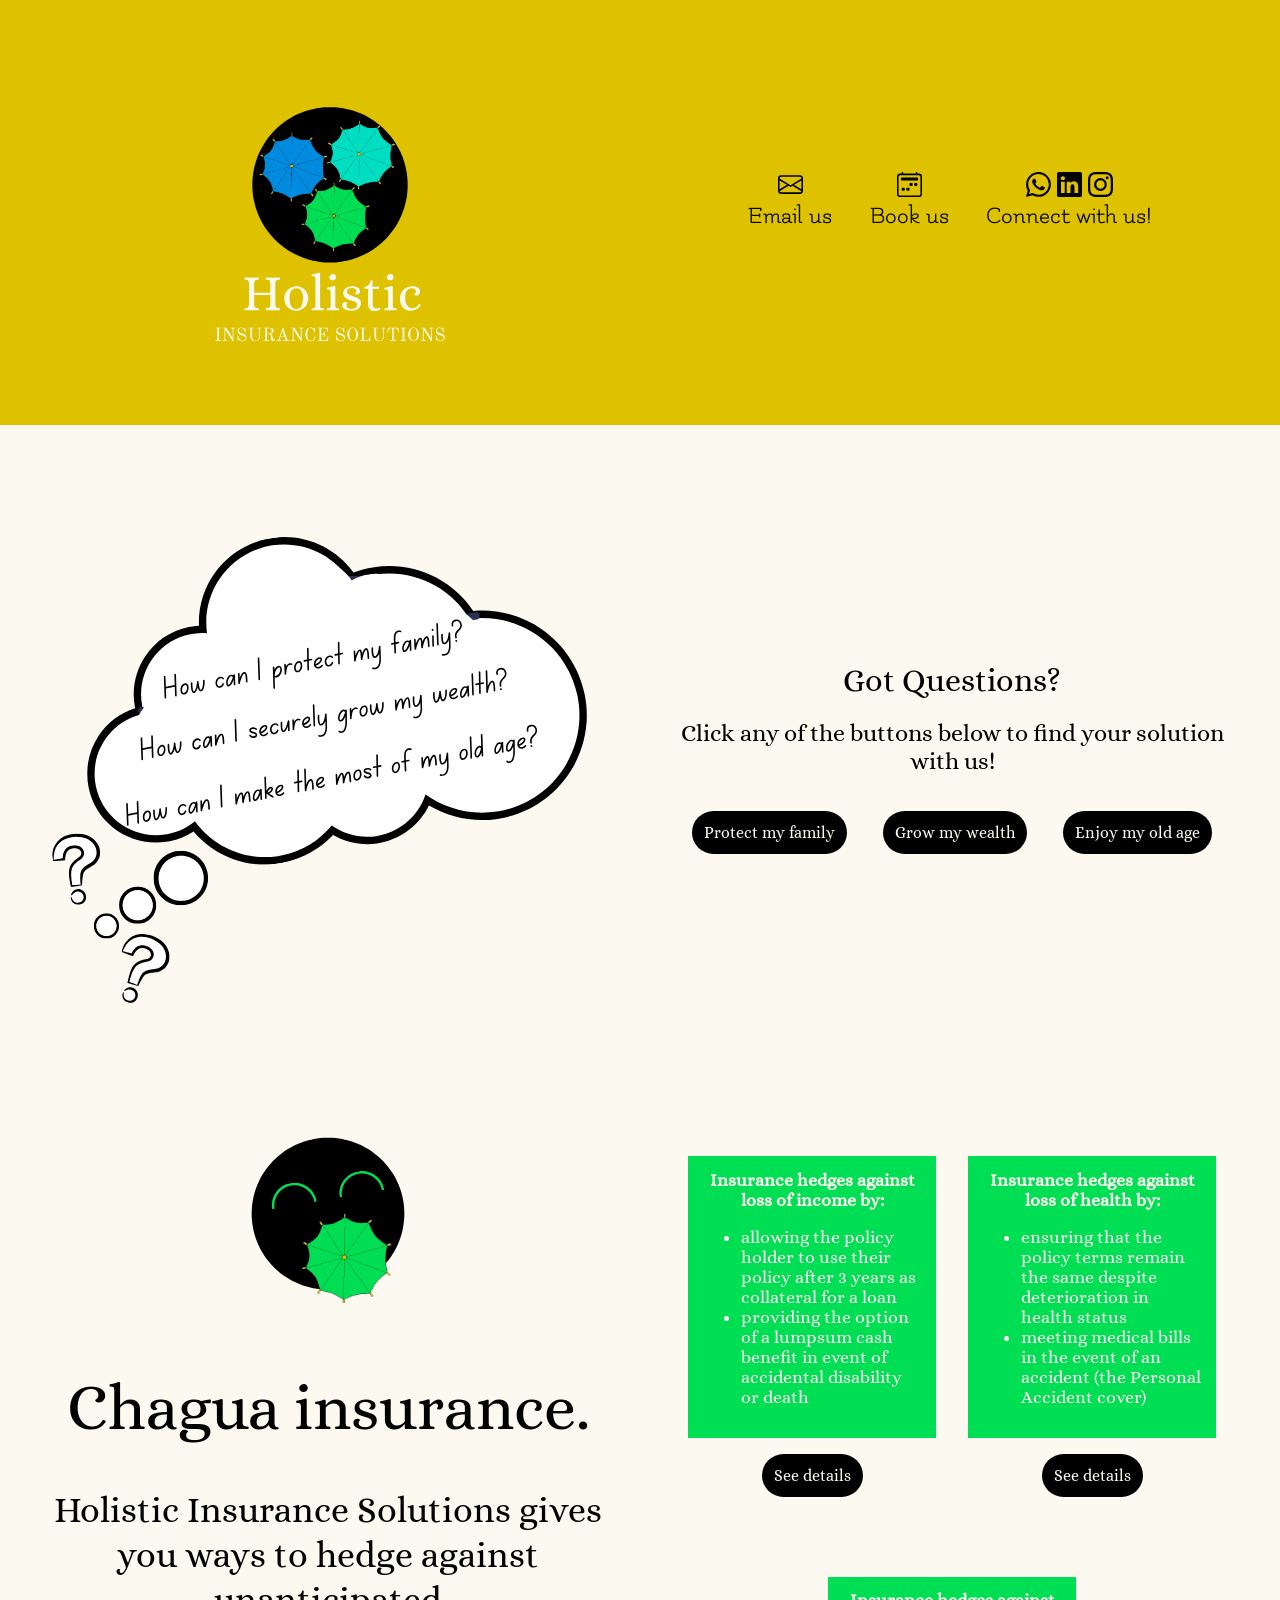
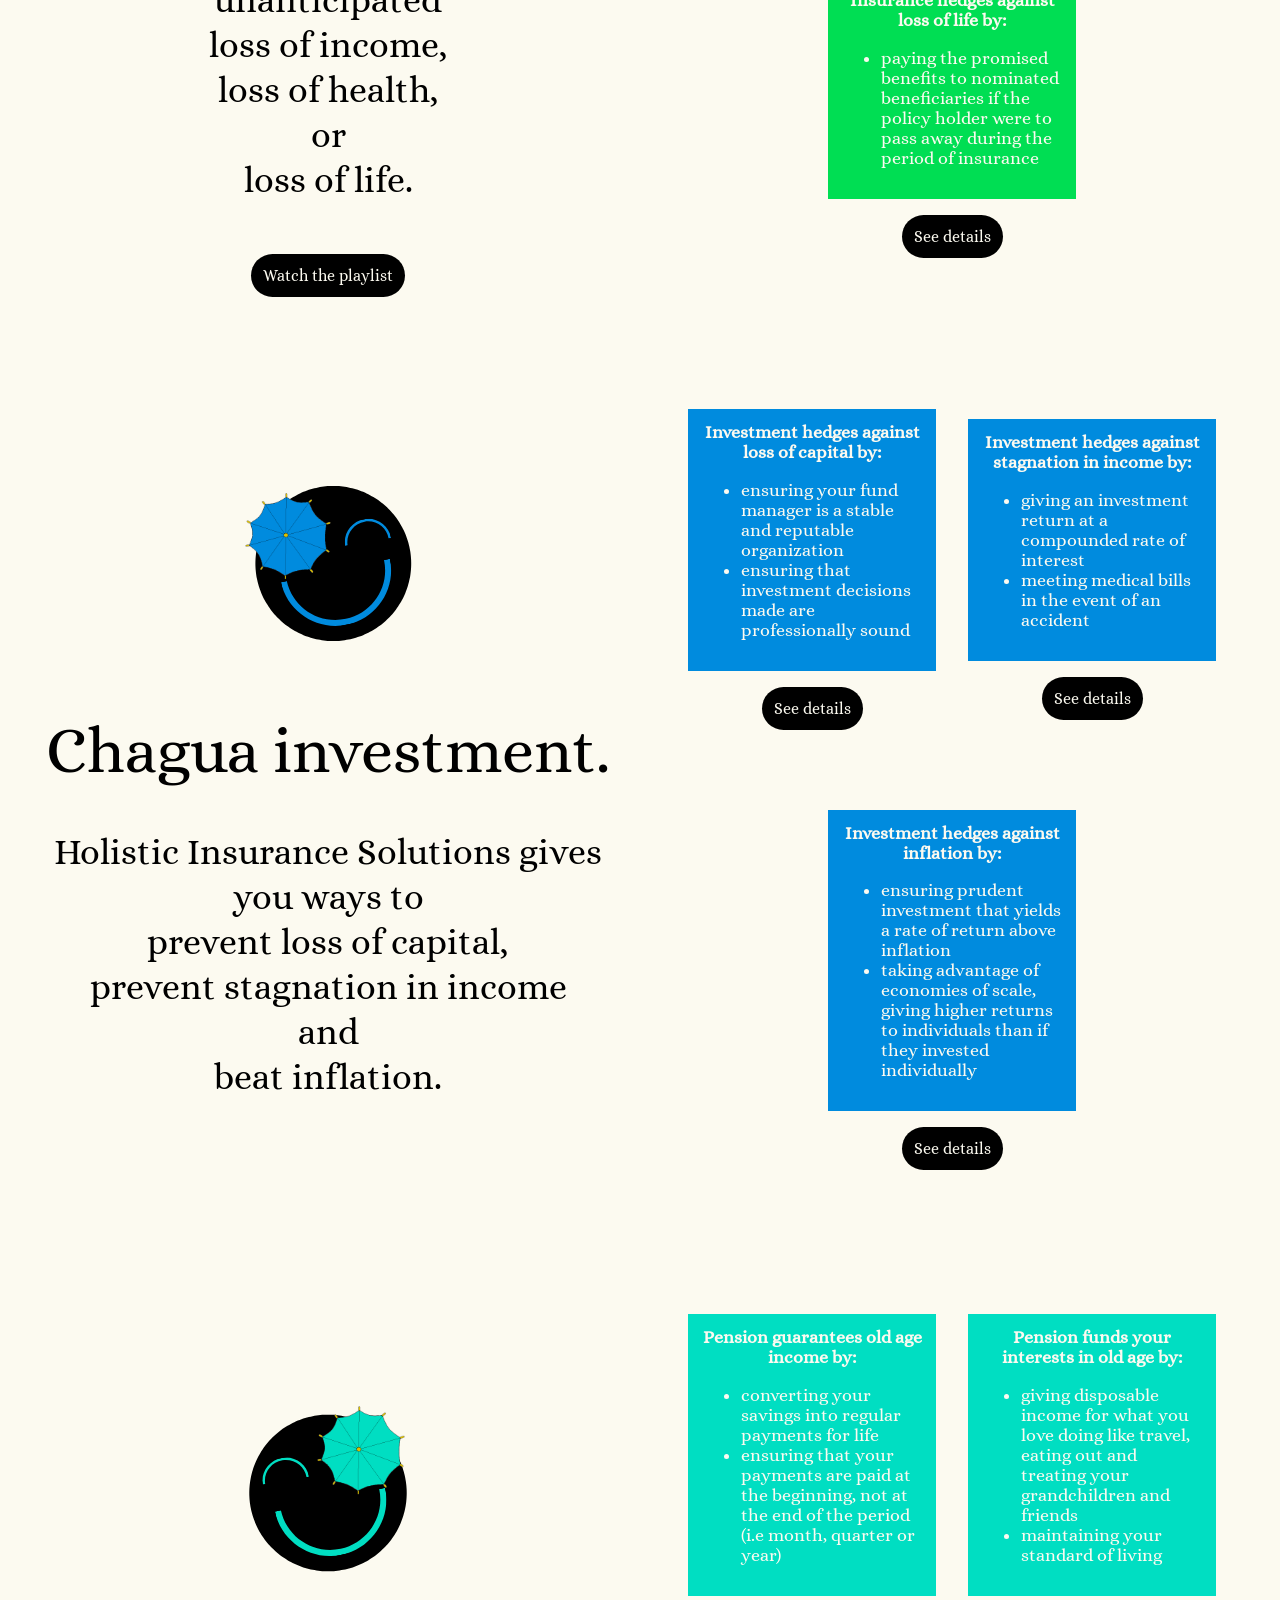
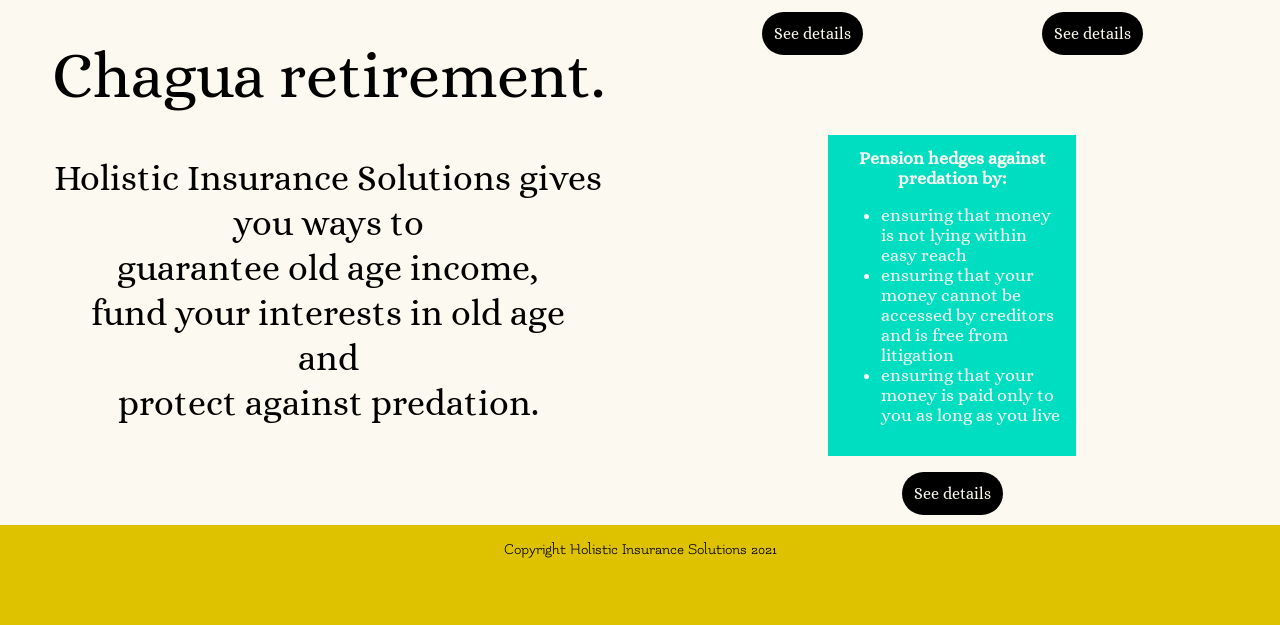
==== index.html @ 8f6efb41 "Update index.html" ====
<!DOCTYPE html>
<html lang="en">
<head>
    <meta charset="UTF-8">
    <meta name="viewport" content="width=device-width, initial-scale=1">
    <title>Welcome to Holistic Insurance Solutions Kenya!</title>
    <link rel="stylesheet" href="./resources/styles.css" type='text/css'>
</head>
<body>
    <div class="container">
        <div class="header" id="grid-row">
            <div class="logo" id="col" style="padding-top: 1.5em; padding-bottom: 0em;">
                <svg xmlns="http://www.w3.org/2000/svg" xmlns:xlink="http://www.w3.org/1999/xlink"
                     viewBox="0 0 375 374.999991" version="1.2">
                    <defs>
                        <g><symbol overflow="visible" id="glyph1-0"><path style="stroke:none;" d=""/></symbol>
                            <symbol overflow="visible" id="glyph1-1"><path style="stroke:none;" d="M 4.0625 0.203125 C 3.65625 0.203125 3.351562 0.0546875 3.15625 -0.234375 C 2.957031 -0.523438 2.859375 -0.867188 2.859375 -1.265625 C 2.898438 -1.929688 3.03125 -2.328125 3.25 -2.453125 C 3.476562 -2.585938 3.90625 -2.65625 4.53125 -2.65625 C 5.8125 -2.65625 6.757812 -2.890625 7.375 -3.359375 C 8 -3.828125 8.390625 -4.40625 8.546875 -5.09375 C 8.703125 -5.78125 8.800781 -6.675781 8.84375 -7.78125 L 8.84375 -34.203125 C 8.800781 -35.304688 8.703125 -36.203125 8.546875 -36.890625 C 8.390625 -37.578125 8 -38.148438 7.375 -38.609375 C 6.757812 -39.078125 5.8125 -39.3125 4.53125 -39.3125 L 4.125 -39.3125 C 3.675781 -39.3125 3.363281 -39.390625 3.1875 -39.546875 C 3.007812 -39.703125 2.898438 -40.09375 2.859375 -40.71875 C 2.859375 -41.113281 2.957031 -41.457031 3.15625 -41.75 C 3.351562 -42.039062 3.65625 -42.1875 4.0625 -42.1875 C 6.945312 -42.050781 9.5625 -41.984375 11.90625 -41.984375 C 14.570312 -41.984375 17.34375 -42.050781 20.21875 -42.1875 C 20.625 -42.1875 20.925781 -42.039062 21.125 -41.75 C 21.320312 -41.457031 21.421875 -41.113281 21.421875 -40.71875 C 21.378906 -40.050781 21.242188 -39.648438 21.015625 -39.515625 C 20.796875 -39.378906 20.378906 -39.3125 19.765625 -39.3125 C 18.472656 -39.3125 17.515625 -39.078125 16.890625 -38.609375 C 16.273438 -38.148438 15.890625 -37.578125 15.734375 -36.890625 C 15.578125 -36.203125 15.476562 -35.304688 15.4375 -34.203125 L 15.4375 -22.421875 L 36.328125 -22.421875 L 36.328125 -34.203125 C 36.285156 -35.304688 36.1875 -36.203125 36.03125 -36.890625 C 35.875 -37.578125 35.484375 -38.148438 34.859375 -38.609375 C 34.242188 -39.078125 33.289062 -39.3125 32 -39.3125 L 31.609375 -39.3125 C 31.160156 -39.3125 30.835938 -39.390625 30.640625 -39.546875 C 30.441406 -39.703125 30.316406 -40.09375 30.265625 -40.71875 C 30.265625 -41.113281 30.375 -41.457031 30.59375 -41.75 C 30.820312 -42.039062 31.113281 -42.1875 31.46875 -42.1875 C 34.351562 -42.050781 37.125 -41.984375 39.78125 -41.984375 C 42.21875 -41.984375 44.859375 -42.050781 47.703125 -42.1875 C 48.097656 -42.1875 48.394531 -42.039062 48.59375 -41.75 C 48.800781 -41.457031 48.90625 -41.113281 48.90625 -40.71875 C 48.851562 -40.050781 48.707031 -39.648438 48.46875 -39.515625 C 48.226562 -39.378906 47.816406 -39.3125 47.234375 -39.3125 C 45.953125 -39.3125 44.988281 -39.078125 44.34375 -38.609375 C 43.695312 -38.148438 43.296875 -37.578125 43.140625 -36.890625 C 42.984375 -36.203125 42.882812 -35.304688 42.84375 -34.203125 L 42.84375 -7.78125 C 42.882812 -6.675781 42.984375 -5.78125 43.140625 -5.09375 C 43.296875 -4.40625 43.695312 -3.828125 44.34375 -3.359375 C 44.988281 -2.890625 45.953125 -2.65625 47.234375 -2.65625 L 47.640625 -2.65625 C 48.035156 -2.65625 48.332031 -2.578125 48.53125 -2.421875 C 48.726562 -2.273438 48.851562 -1.890625 48.90625 -1.265625 C 48.90625 -0.867188 48.800781 -0.523438 48.59375 -0.234375 C 48.394531 0.0546875 48.097656 0.203125 47.703125 0.203125 C 44.859375 0.0664062 42.195312 0 39.71875 0 C 37.101562 0 34.351562 0.0664062 31.46875 0.203125 C 31.113281 0.203125 30.820312 0.0546875 30.59375 -0.234375 C 30.375 -0.523438 30.265625 -0.867188 30.265625 -1.265625 C 30.316406 -1.929688 30.460938 -2.328125 30.703125 -2.453125 C 30.941406 -2.585938 31.375 -2.65625 32 -2.65625 C 33.289062 -2.65625 34.242188 -2.890625 34.859375 -3.359375 C 35.484375 -3.828125 35.875 -4.40625 36.03125 -5.09375 C 36.1875 -5.78125 36.285156 -6.675781 36.328125 -7.78125 L 36.328125 -19.5625 L 15.4375 -19.5625 L 15.4375 -7.78125 C 15.476562 -6.675781 15.578125 -5.78125 15.734375 -5.09375 C 15.890625 -4.40625 16.273438 -3.828125 16.890625 -3.359375 C 17.515625 -2.890625 18.472656 -2.65625 19.765625 -2.65625 L 20.15625 -2.65625 C 20.601562 -2.65625 20.914062 -2.578125 21.09375 -2.421875 C 21.269531 -2.273438 21.378906 -1.890625 21.421875 -1.265625 C 21.421875 -0.867188 21.320312 -0.523438 21.125 -0.234375 C 20.925781 0.0546875 20.625 0.203125 20.21875 0.203125 C 17.382812 0.0664062 14.632812 0 11.96875 0 C 9.582031 0 6.945312 0.0664062 4.0625 0.203125 Z M 4.0625 0.203125 "/></symbol>
                            <symbol overflow="visible" id="glyph1-2"><path style="stroke:none;" d="M 18.234375 0.796875 C 15.210938 0.796875 12.523438 0.078125 10.171875 -1.359375 C 7.828125 -2.804688 6 -4.710938 4.6875 -7.078125 C 3.382812 -9.453125 2.734375 -11.972656 2.734375 -14.640625 C 2.734375 -17.960938 3.507812 -20.851562 5.0625 -23.3125 C 6.613281 -25.78125 8.585938 -27.664062 10.984375 -28.96875 C 13.378906 -30.28125 15.796875 -30.9375 18.234375 -30.9375 C 21.242188 -30.9375 23.925781 -30.210938 26.28125 -28.765625 C 28.632812 -27.328125 30.460938 -25.421875 31.765625 -23.046875 C 33.078125 -20.679688 33.734375 -18.164062 33.734375 -15.5 C 33.734375 -12.175781 32.941406 -9.28125 31.359375 -6.8125 C 29.785156 -4.351562 27.800781 -2.46875 25.40625 -1.15625 C 23.019531 0.144531 20.628906 0.796875 18.234375 0.796875 Z M 18.234375 -1.65625 C 21.242188 -1.65625 23.445312 -2.941406 24.84375 -5.515625 C 26.238281 -8.085938 26.9375 -11.414062 26.9375 -15.5 C 26.9375 -19.3125 26.21875 -22.425781 24.78125 -24.84375 C 23.34375 -27.257812 21.160156 -28.46875 18.234375 -28.46875 C 15.171875 -28.46875 12.953125 -27.203125 11.578125 -24.671875 C 10.203125 -22.148438 9.515625 -18.847656 9.515625 -14.765625 C 9.515625 -10.953125 10.222656 -7.8125 11.640625 -5.34375 C 13.054688 -2.882812 15.253906 -1.65625 18.234375 -1.65625 Z M 18.234375 -1.65625 "/></symbol>
                            <symbol overflow="visible" id="glyph1-3"><path style="stroke:none;" d="M 2.59375 0.203125 C 2.28125 0.203125 2.023438 0.0703125 1.828125 -0.1875 C 1.628906 -0.457031 1.53125 -0.769531 1.53125 -1.125 C 1.570312 -1.707031 1.691406 -2.050781 1.890625 -2.15625 C 2.097656 -2.269531 2.488281 -2.328125 3.0625 -2.328125 C 4.21875 -2.328125 5.035156 -2.523438 5.515625 -2.921875 C 6.003906 -3.328125 6.289062 -3.796875 6.375 -4.328125 C 6.46875 -4.859375 6.515625 -5.703125 6.515625 -6.859375 L 6.515625 -39.3125 C 6.515625 -40.46875 6.484375 -41.3125 6.421875 -41.84375 C 6.359375 -42.375 6.082031 -42.835938 5.59375 -43.234375 C 5.101562 -43.640625 4.28125 -43.84375 3.125 -43.84375 C 2.59375 -43.84375 2.191406 -43.921875 1.921875 -44.078125 C 1.660156 -44.234375 1.53125 -44.597656 1.53125 -45.171875 C 1.53125 -45.441406 1.617188 -45.695312 1.796875 -45.9375 C 1.972656 -46.1875 2.238281 -46.332031 2.59375 -46.375 C 5.382812 -46.769531 7.78125 -47.347656 9.78125 -48.109375 C 10.40625 -48.328125 10.914062 -48.457031 11.3125 -48.5 L 11.515625 -48.5 C 12.222656 -48.5 12.578125 -48.078125 12.578125 -47.234375 L 12.578125 -6.859375 C 12.578125 -5.703125 12.617188 -4.859375 12.703125 -4.328125 C 12.796875 -3.796875 13.082031 -3.328125 13.5625 -2.921875 C 14.050781 -2.523438 14.875 -2.328125 16.03125 -2.328125 L 16.4375 -2.328125 C 16.789062 -2.328125 17.054688 -2.257812 17.234375 -2.125 C 17.410156 -1.988281 17.519531 -1.65625 17.5625 -1.125 C 17.5625 -0.769531 17.472656 -0.457031 17.296875 -0.1875 C 17.117188 0.0703125 16.851562 0.203125 16.5 0.203125 C 13.925781 0.0664062 11.597656 0 9.515625 0 C 7.515625 0 5.207031 0.0664062 2.59375 0.203125 Z M 2.59375 0.203125 "/></symbol>
                            <symbol overflow="visible" id="glyph1-4"><path style="stroke:none;" d="M 3.265625 0.203125 C 2.953125 0.203125 2.695312 0.0703125 2.5 -0.1875 C 2.300781 -0.457031 2.203125 -0.769531 2.203125 -1.125 C 2.242188 -1.707031 2.375 -2.050781 2.59375 -2.15625 C 2.8125 -2.269531 3.210938 -2.328125 3.796875 -2.328125 C 4.941406 -2.328125 5.757812 -2.523438 6.25 -2.921875 C 6.738281 -3.328125 7.015625 -3.796875 7.078125 -4.328125 C 7.148438 -4.859375 7.1875 -5.703125 7.1875 -6.859375 L 7.1875 -22.09375 C 7.1875 -23.238281 7.148438 -24.078125 7.078125 -24.609375 C 7.015625 -25.148438 6.738281 -25.617188 6.25 -26.015625 C 5.757812 -26.410156 4.941406 -26.609375 3.796875 -26.609375 C 3.265625 -26.609375 2.863281 -26.6875 2.59375 -26.84375 C 2.332031 -27 2.203125 -27.363281 2.203125 -27.9375 C 2.203125 -28.207031 2.289062 -28.460938 2.46875 -28.703125 C 2.644531 -28.953125 2.910156 -29.097656 3.265625 -29.140625 C 6.054688 -29.535156 8.453125 -30.113281 10.453125 -30.875 C 11.066406 -31.09375 11.570312 -31.222656 11.96875 -31.265625 L 12.171875 -31.265625 C 12.878906 -31.265625 13.234375 -30.84375 13.234375 -30 L 13.234375 -6.859375 C 13.234375 -5.703125 13.273438 -4.859375 13.359375 -4.328125 C 13.453125 -3.796875 13.742188 -3.328125 14.234375 -2.921875 C 14.722656 -2.523438 15.546875 -2.328125 16.703125 -2.328125 L 17.09375 -2.328125 C 17.445312 -2.328125 17.710938 -2.257812 17.890625 -2.125 C 18.066406 -1.988281 18.179688 -1.65625 18.234375 -1.125 C 18.234375 -0.769531 18.144531 -0.457031 17.96875 -0.1875 C 17.789062 0.0703125 17.523438 0.203125 17.171875 0.203125 C 14.597656 0.0664062 12.265625 0 10.171875 0 C 8.179688 0 5.878906 0.0664062 3.265625 0.203125 Z M 9.84375 -38.65625 C 8.601562 -38.65625 7.5625 -39.039062 6.71875 -39.8125 C 5.875 -40.59375 5.453125 -41.5625 5.453125 -42.71875 C 5.453125 -43.738281 5.960938 -44.644531 6.984375 -45.4375 C 8.003906 -46.238281 9.15625 -46.640625 10.4375 -46.640625 C 11.550781 -46.640625 12.460938 -46.25 13.171875 -45.46875 C 13.878906 -44.695312 14.234375 -43.710938 14.234375 -42.515625 C 14.234375 -41.453125 13.8125 -40.539062 12.96875 -39.78125 C 12.125 -39.03125 11.082031 -38.65625 9.84375 -38.65625 Z M 9.84375 -38.65625 "/></symbol>
                            <symbol overflow="visible" id="glyph1-5"><path style="stroke:none;" d="M 14.5 0.796875 C 10.957031 0.796875 8.078125 0.175781 5.859375 -1.0625 C 3.640625 -2.300781 2.53125 -4.054688 2.53125 -6.328125 C 2.53125 -7.609375 2.914062 -8.644531 3.6875 -9.4375 C 4.46875 -10.238281 5.476562 -10.640625 6.71875 -10.640625 C 7.425781 -10.640625 8.054688 -10.441406 8.609375 -10.046875 C 9.171875 -9.648438 9.453125 -9.335938 9.453125 -9.109375 C 9.453125 -9.066406 9.195312 -8.78125 8.6875 -8.25 C 8.175781 -7.71875 7.921875 -6.960938 7.921875 -5.984375 C 7.921875 -4.648438 8.53125 -3.59375 9.75 -2.8125 C 10.96875 -2.039062 12.726562 -1.65625 15.03125 -1.65625 C 17.113281 -1.65625 18.742188 -2.109375 19.921875 -3.015625 C 21.097656 -3.929688 21.6875 -5.210938 21.6875 -6.859375 C 21.6875 -7.960938 21.351562 -8.867188 20.6875 -9.578125 C 20.019531 -10.285156 19.1875 -10.835938 18.1875 -11.234375 C 17.195312 -11.640625 15.8125 -12.109375 14.03125 -12.640625 C 11.863281 -13.265625 10.09375 -13.882812 8.71875 -14.5 C 7.34375 -15.125 6.164062 -16.054688 5.1875 -17.296875 C 4.207031 -18.535156 3.71875 -20.15625 3.71875 -22.15625 C 3.71875 -24.019531 4.296875 -25.613281 5.453125 -26.9375 C 6.609375 -28.269531 8.101562 -29.269531 9.9375 -29.9375 C 11.78125 -30.601562 13.722656 -30.9375 15.765625 -30.9375 C 18.378906 -30.9375 20.648438 -30.378906 22.578125 -29.265625 C 24.515625 -28.160156 25.484375 -26.609375 25.484375 -24.609375 C 25.484375 -23.410156 25.113281 -22.390625 24.375 -21.546875 C 23.644531 -20.710938 22.679688 -20.296875 21.484375 -20.296875 C 20.773438 -20.296875 20.144531 -20.492188 19.59375 -20.890625 C 19.039062 -21.285156 18.765625 -21.597656 18.765625 -21.828125 C 18.765625 -21.867188 18.941406 -22.039062 19.296875 -22.34375 C 19.648438 -22.65625 19.96875 -23.019531 20.25 -23.4375 C 20.539062 -23.863281 20.6875 -24.367188 20.6875 -24.953125 C 20.601562 -26.148438 20.003906 -27.078125 18.890625 -27.734375 C 17.785156 -28.398438 16.476562 -28.734375 14.96875 -28.734375 C 13.28125 -28.734375 11.804688 -28.34375 10.546875 -27.5625 C 9.285156 -26.789062 8.65625 -25.71875 8.65625 -24.34375 C 8.65625 -23.101562 8.921875 -22.117188 9.453125 -21.390625 C 9.984375 -20.660156 10.78125 -20.070312 11.84375 -19.625 C 12.90625 -19.1875 14.59375 -18.585938 16.90625 -17.828125 C 19.25 -17.078125 21.085938 -16.378906 22.421875 -15.734375 C 23.753906 -15.085938 24.804688 -14.222656 25.578125 -13.140625 C 26.359375 -12.054688 26.75 -10.625 26.75 -8.84375 C 26.75 -7.03125 26.210938 -5.378906 25.140625 -3.890625 C 24.078125 -2.398438 22.613281 -1.242188 20.75 -0.421875 C 18.894531 0.390625 16.8125 0.796875 14.5 0.796875 Z M 14.5 0.796875 "/></symbol>
                            <symbol overflow="visible" id="glyph1-6"><path style="stroke:none;" d="M 14.375 1.125 C 12.195312 1.125 10.332031 0.328125 8.78125 -1.265625 C 7.226562 -2.859375 6.453125 -5.140625 6.453125 -8.109375 L 6.453125 -27.671875 L 2.59375 -27.546875 C 2.332031 -27.546875 2.109375 -27.664062 1.921875 -27.90625 C 1.742188 -28.15625 1.65625 -28.429688 1.65625 -28.734375 C 1.65625 -29.140625 1.734375 -29.484375 1.890625 -29.765625 C 2.046875 -30.054688 2.28125 -30.222656 2.59375 -30.265625 C 4.144531 -30.578125 5.351562 -31.078125 6.21875 -31.765625 C 7.082031 -32.453125 7.710938 -33.207031 8.109375 -34.03125 C 8.515625 -34.851562 9.003906 -36.109375 9.578125 -37.796875 C 9.796875 -38.367188 10.285156 -38.65625 11.046875 -38.65625 C 11.359375 -38.65625 11.664062 -38.578125 11.96875 -38.421875 C 12.28125 -38.265625 12.4375 -38.03125 12.4375 -37.71875 L 11.96875 -30.140625 L 19.765625 -30.609375 L 19.890625 -30.609375 C 20.460938 -30.609375 20.75 -30.1875 20.75 -29.34375 C 20.75 -28.851562 20.671875 -28.394531 20.515625 -27.96875 C 20.367188 -27.550781 20.179688 -27.34375 19.953125 -27.34375 L 12.515625 -27.546875 L 12.515625 -7.3125 C 12.515625 -5.851562 12.8125 -4.632812 13.40625 -3.65625 C 14 -2.6875 14.984375 -2.203125 16.359375 -2.203125 C 17.734375 -2.203125 18.957031 -2.441406 20.03125 -2.921875 C 20.601562 -3.148438 20.957031 -3.265625 21.09375 -3.265625 C 21.40625 -3.265625 21.648438 -3.140625 21.828125 -2.890625 C 22.003906 -2.648438 22.179688 -2.328125 22.359375 -1.921875 C 22.398438 -1.835938 22.421875 -1.726562 22.421875 -1.59375 C 22.421875 -1.414062 22.285156 -1.21875 22.015625 -1 C 20.734375 -0.15625 19.523438 0.40625 18.390625 0.6875 C 17.265625 0.976562 15.925781 1.125 14.375 1.125 Z M 14.375 1.125 "/></symbol>
                            <symbol overflow="visible" id="glyph1-7"><path style="stroke:none;" d="M 17.234375 0.796875 C 12.710938 0.796875 9.164062 -0.640625 6.59375 -3.515625 C 4.019531 -6.398438 2.734375 -10.265625 2.734375 -15.109375 C 2.816406 -18.117188 3.554688 -20.8125 4.953125 -23.1875 C 6.347656 -25.5625 8.222656 -27.421875 10.578125 -28.765625 C 12.929688 -30.117188 15.523438 -30.84375 18.359375 -30.9375 C 21.203125 -30.9375 23.65625 -30.40625 25.71875 -29.34375 C 27.78125 -28.28125 28.8125 -26.503906 28.8125 -24.015625 C 28.8125 -22.640625 28.398438 -21.429688 27.578125 -20.390625 C 26.753906 -19.347656 25.65625 -18.828125 24.28125 -18.828125 C 23.4375 -18.828125 22.710938 -19.046875 22.109375 -19.484375 C 21.515625 -19.929688 21.21875 -20.3125 21.21875 -20.625 C 21.21875 -20.664062 21.414062 -20.863281 21.8125 -21.21875 C 22.21875 -21.570312 22.585938 -22.003906 22.921875 -22.515625 C 23.253906 -23.023438 23.421875 -23.613281 23.421875 -24.28125 C 23.421875 -25.65625 22.921875 -26.695312 21.921875 -27.40625 C 20.921875 -28.113281 19.710938 -28.46875 18.296875 -28.46875 C 14.878906 -28.46875 12.5625 -27.210938 11.34375 -24.703125 C 10.125 -22.203125 9.515625 -19.066406 9.515625 -15.296875 C 9.515625 -11.578125 10.359375 -8.519531 12.046875 -6.125 C 13.734375 -3.726562 15.972656 -2.53125 18.765625 -2.53125 C 20.671875 -2.53125 22.300781 -2.9375 23.65625 -3.75 C 25.007812 -4.570312 26.238281 -5.828125 27.34375 -7.515625 C 27.476562 -7.734375 27.703125 -7.84375 28.015625 -7.84375 C 28.234375 -7.84375 28.472656 -7.78125 28.734375 -7.65625 C 28.960938 -7.5625 29.140625 -7.40625 29.265625 -7.1875 C 29.398438 -6.96875 29.46875 -6.742188 29.46875 -6.515625 C 29.46875 -6.390625 29.40625 -6.210938 29.28125 -5.984375 C 27.8125 -3.898438 25.988281 -2.25 23.8125 -1.03125 C 21.644531 0.1875 19.453125 0.796875 17.234375 0.796875 Z M 17.234375 0.796875 "/></symbol>
                            <symbol overflow="visible" id="glyph0-0"><path style="stroke:none;" d="M 1.488281 0 L 8.449219 0 L 8.449219 -0.769531 L 6.71875 -0.769531 C 6.265625 -0.769531 6.070312 -0.984375 6.070312 -1.414062 L 6.070312 -15.671875 C 6.070312 -16.128906 6.265625 -16.320312 6.71875 -16.320312 L 8.449219 -16.320312 L 8.449219 -17.089844 L 1.488281 -17.089844 L 1.488281 -16.320312 L 3.214844 -16.320312 C 3.671875 -16.320312 3.863281 -16.128906 3.863281 -15.671875 L 3.863281 -1.414062 C 3.863281 -0.984375 3.671875 -0.769531 3.214844 -0.769531 L 1.488281 -0.769531 Z M 1.488281 0 "/></symbol>
                            <symbol overflow="visible" id="glyph0-1"><path style="stroke:none;" d="M 1.488281 0 L 7.199219 0 L 7.199219 -0.769531 L 6.335938 -0.769531 C 5.449219 -0.769531 4.824219 -1.488281 4.824219 -2.6875 L 4.824219 -14.472656 L 4.921875 -14.472656 L 14.351562 0.433594 L 15.3125 0.433594 L 15.3125 -14.398438 C 15.3125 -15.601562 15.960938 -16.320312 16.847656 -16.320312 L 17.710938 -16.320312 L 17.710938 -17.089844 L 12 -17.089844 L 12 -16.320312 L 12.863281 -16.320312 C 13.753906 -16.320312 14.351562 -15.601562 14.351562 -14.398438 L 14.351562 -3.695312 L 6.023438 -17.089844 L 1.488281 -17.089844 L 1.488281 -16.320312 L 3.214844 -16.320312 C 3.671875 -16.320312 3.839844 -16.128906 3.863281 -15.671875 L 3.863281 -2.6875 C 3.863281 -1.488281 3.265625 -0.769531 2.351562 -0.769531 L 1.488281 -0.769531 Z M 1.488281 0 "/></symbol>
                            <symbol overflow="visible" id="glyph0-2"><path style="stroke:none;" d="M 2.113281 -7.34375 L 2.28125 0.238281 L 2.832031 0.238281 L 2.929688 -0.71875 C 3 -1.246094 3.144531 -1.753906 3.550781 -1.753906 C 3.71875 -1.753906 4.152344 -1.441406 4.753906 -0.984375 C 5.425781 -0.480469 6.886719 0.433594 8.425781 0.433594 C 12.097656 0.433594 13.632812 -2.136719 13.632812 -4.511719 C 13.632812 -6.121094 12.695312 -7.96875 10.414062 -8.878906 L 5.785156 -10.726562 C 4.511719 -11.230469 3.601562 -11.902344 3.601562 -13.441406 C 3.601562 -15.601562 4.96875 -16.753906 6.671875 -16.753906 C 9.023438 -16.753906 11.328125 -14.351562 12.097656 -10.847656 L 12.671875 -10.847656 L 12.433594 -17.089844 L 11.855469 -17.089844 L 11.761719 -16.222656 C 11.710938 -15.886719 11.59375 -15.648438 11.28125 -15.648438 C 10.992188 -15.648438 10.679688 -15.863281 10.367188 -16.078125 C 9.886719 -16.441406 8.449219 -17.519531 6.863281 -17.519531 C 4.464844 -17.519531 2.160156 -16.320312 2.160156 -13.007812 C 2.160156 -10.800781 3.265625 -9.144531 5.855469 -8.113281 L 9.503906 -6.648438 C 10.992188 -6.046875 12.191406 -5.328125 12.191406 -3.601562 C 12.191406 -2.0625 11.304688 -0.335938 8.425781 -0.335938 C 5.6875 -0.335938 3 -3.742188 2.6875 -7.34375 Z M 2.113281 -7.34375 "/></symbol>
                            <symbol overflow="visible" id="glyph0-3"><path style="stroke:none;" d="M 1.488281 -16.320312 L 3.214844 -16.320312 C 3.671875 -16.320312 3.863281 -16.128906 3.863281 -15.671875 L 3.863281 -5.6875 C 3.863281 -2.59375 5.617188 0.433594 10.175781 0.433594 C 13.800781 0.433594 15.910156 -1.992188 15.910156 -4.992188 L 15.910156 -14.375 C 15.910156 -15.574219 16.558594 -16.320312 17.449219 -16.320312 L 18.289062 -16.320312 L 18.289062 -17.089844 L 12.574219 -17.089844 L 12.574219 -16.320312 L 13.414062 -16.320312 C 14.304688 -16.320312 14.953125 -15.574219 14.953125 -14.375 L 14.953125 -4.753906 C 14.953125 -2.449219 13.320312 -0.335938 10.175781 -0.335938 C 7.558594 -0.335938 6.070312 -2.089844 6.070312 -5.039062 L 6.070312 -15.671875 C 6.070312 -16.128906 6.265625 -16.320312 6.71875 -16.320312 L 8.472656 -16.320312 L 8.472656 -17.089844 L 1.488281 -17.089844 Z M 1.488281 -16.320312 "/></symbol>
                            <symbol overflow="visible" id="glyph0-4"><path style="stroke:none;" d="M 6.070312 -9.601562 L 6.070312 -15.671875 C 6.070312 -16.128906 6.265625 -16.320312 6.71875 -16.320312 L 9.214844 -16.320312 C 10.96875 -16.320312 12.121094 -15.238281 12.121094 -13.246094 C 12.121094 -11.160156 11.257812 -9.601562 8.398438 -9.601562 Z M 1.488281 0 L 8.855469 0 L 8.855469 -0.769531 L 6.71875 -0.769531 C 6.214844 -0.769531 6.070312 -0.984375 6.070312 -1.414062 L 6.070312 -8.832031 L 8.6875 -8.832031 C 10.441406 -8.832031 11.015625 -6.984375 11.039062 -5.089844 C 11.0625 -3.480469 11.207031 -1.847656 11.734375 -0.839844 C 12.167969 -0.0234375 12.886719 0.289062 13.921875 0.289062 C 16.390625 0.289062 16.414062 -2.734375 16.414062 -3.839844 L 15.816406 -3.839844 C 15.816406 -2.832031 15.695312 -1.246094 14.785156 -1.246094 C 13.992188 -1.246094 13.847656 -1.871094 13.535156 -4.367188 C 13.105469 -7.871094 11.6875 -8.734375 10.128906 -9.023438 L 10.128906 -9.121094 C 12.433594 -9.359375 14.664062 -10.753906 14.664062 -13.246094 C 14.664062 -16.246094 12.070312 -17.089844 9.359375 -17.089844 L 1.488281 -17.089844 L 1.488281 -16.320312 L 3.214844 -16.320312 C 3.671875 -16.320312 3.863281 -16.128906 3.863281 -15.671875 L 3.863281 -1.414062 C 3.863281 -0.984375 3.671875 -0.769531 3.214844 -0.769531 L 1.488281 -0.769531 Z M 1.488281 0 "/></symbol>
                            <symbol overflow="visible" id="glyph0-5"><path style="stroke:none;" d="M 6.382812 -5.902344 L 8.808594 -13.175781 L 11.304688 -5.902344 Z M 1.105469 0 L 7.679688 0 L 7.679688 -0.769531 L 6.40625 -0.769531 C 5.425781 -0.769531 5.183594 -1.511719 5.183594 -2.039062 C 5.183594 -2.449219 5.351562 -3 5.519531 -3.480469 L 6.070312 -5.039062 L 11.617188 -5.039062 L 12.695312 -1.894531 C 12.769531 -1.726562 12.792969 -1.511719 12.792969 -1.367188 C 12.792969 -1.054688 12.433594 -0.769531 11.953125 -0.769531 L 10.367188 -0.769531 L 10.367188 0 L 17.808594 0 L 17.808594 -0.769531 L 16.464844 -0.769531 C 15.816406 -0.769531 15.359375 -0.984375 15.023438 -1.824219 L 9.816406 -17.089844 L 9.167969 -17.089844 L 4.007812 -2.519531 C 3.71875 -1.753906 3.214844 -0.769531 1.992188 -0.769531 L 1.105469 -0.769531 Z M 1.105469 0 "/></symbol>
                            <symbol overflow="visible" id="glyph0-6"><path style="stroke:none;" d="M 1.679688 -8.6875 C 1.679688 -4.175781 4.128906 0.433594 8.785156 0.433594 C 13.390625 0.433594 14.449219 -3.960938 14.542969 -6.214844 L 13.679688 -6.214844 C 13.488281 -3.335938 12.121094 -0.335938 8.785156 -0.335938 C 5.089844 -0.335938 4.222656 -3.792969 4.222656 -8.6875 C 4.222656 -13.585938 4.945312 -16.753906 8.398438 -16.753906 C 10.296875 -16.753906 12.457031 -14.734375 13.558594 -10.65625 L 14.160156 -10.65625 L 14.160156 -17.328125 L 13.558594 -17.328125 L 13.152344 -16.152344 C 13.007812 -15.792969 12.9375 -15.625 12.671875 -15.625 C 12.457031 -15.625 12.265625 -15.71875 12 -15.960938 C 11.855469 -16.078125 11.664062 -16.222656 11.375 -16.414062 C 10.753906 -16.871094 9.625 -17.519531 8.398438 -17.519531 C 4.175781 -17.519531 1.679688 -13.488281 1.679688 -8.6875 Z M 1.679688 -8.6875 "/></symbol>
                            <symbol overflow="visible" id="glyph0-7"><path style="stroke:none;" d="M 1.488281 0 L 14.878906 0 L 15.167969 -6.433594 L 14.566406 -6.433594 C 14.566406 -6.433594 14.304688 -3.480469 13.199219 -1.992188 C 12.480469 -1.054688 11.257812 -0.769531 10.558594 -0.769531 L 6.71875 -0.769531 C 6.265625 -0.769531 6.070312 -0.984375 6.070312 -1.414062 L 6.070312 -8.257812 L 8.183594 -8.257812 C 10.03125 -8.257812 10.152344 -6.335938 10.152344 -4.921875 L 10.777344 -4.921875 L 10.777344 -12.433594 L 10.152344 -12.433594 C 10.152344 -11.039062 10.03125 -9.121094 8.183594 -9.121094 L 6.070312 -9.121094 L 6.070312 -15.671875 C 6.070312 -16.128906 6.265625 -16.320312 6.71875 -16.320312 L 10.585938 -16.320312 C 11.542969 -16.320312 12.648438 -16.054688 13.390625 -14.929688 C 14.351562 -13.464844 14.375 -11.664062 14.375 -11.664062 L 14.976562 -11.664062 L 14.878906 -17.089844 L 1.488281 -17.089844 L 1.488281 -16.320312 L 3.214844 -16.320312 C 3.671875 -16.320312 3.863281 -16.128906 3.863281 -15.671875 L 3.863281 -1.414062 C 3.863281 -0.984375 3.671875 -0.769531 3.214844 -0.769531 L 1.488281 -0.769531 Z M 1.488281 0 "/></symbol>
                            <symbol overflow="visible" id="glyph0-8"><path style="stroke:none;" d=""/></symbol>
                            <symbol overflow="visible" id="glyph0-9"><path style="stroke:none;" d="M 4.222656 -8.542969 C 4.222656 -13.441406 5.328125 -16.753906 8.640625 -16.753906 C 11.953125 -16.753906 13.054688 -13.441406 13.054688 -8.542969 C 13.054688 -3.648438 11.953125 -0.335938 8.640625 -0.335938 C 5.328125 -0.335938 4.222656 -3.648438 4.222656 -8.542969 Z M 1.679688 -8.542969 C 1.679688 -4.007812 4.464844 0.433594 8.640625 0.433594 C 12.816406 0.433594 15.601562 -4.007812 15.601562 -8.542969 C 15.601562 -13.078125 12.816406 -17.519531 8.640625 -17.519531 C 4.464844 -17.519531 1.679688 -13.078125 1.679688 -8.542969 Z M 1.679688 -8.542969 "/></symbol>
                            <symbol overflow="visible" id="glyph0-10"><path style="stroke:none;" d="M 1.488281 0 L 14.375 0 L 14.6875 -6.457031 L 14.089844 -6.457031 C 14.089844 -6.457031 13.824219 -3.503906 12.71875 -2.015625 C 12 -1.078125 10.777344 -0.769531 10.078125 -0.769531 L 6.71875 -0.769531 C 6.265625 -0.769531 6.070312 -0.984375 6.070312 -1.414062 L 6.070312 -15.671875 C 6.070312 -16.128906 6.265625 -16.320312 6.71875 -16.320312 L 8.832031 -16.320312 L 8.832031 -17.089844 L 1.488281 -17.089844 L 1.488281 -16.320312 L 3.214844 -16.320312 C 3.671875 -16.320312 3.863281 -16.128906 3.863281 -15.671875 L 3.863281 -1.414062 C 3.863281 -0.984375 3.671875 -0.769531 3.214844 -0.769531 L 1.488281 -0.769531 Z M 1.488281 0 "/></symbol>
                            <symbol overflow="visible" id="glyph0-11"><path style="stroke:none;" d="M 1.726562 -10.65625 L 2.328125 -10.65625 C 2.328125 -10.679688 2.398438 -13.558594 3.574219 -15.070312 C 3.863281 -15.457031 4.703125 -16.320312 5.953125 -16.320312 L 7.054688 -16.320312 C 7.535156 -16.320312 7.703125 -16.128906 7.703125 -15.671875 L 7.703125 -1.414062 C 7.703125 -0.984375 7.488281 -0.769531 7.054688 -0.769531 L 4.753906 -0.769531 L 4.753906 0 L 12.863281 0 L 12.863281 -0.769531 L 10.558594 -0.769531 C 10.128906 -0.769531 9.910156 -0.984375 9.910156 -1.414062 L 9.910156 -15.671875 C 9.910156 -16.128906 10.128906 -16.320312 10.558594 -16.320312 L 11.664062 -16.320312 C 12.910156 -16.320312 13.753906 -15.457031 14.039062 -15.070312 C 15.214844 -13.558594 15.289062 -10.65625 15.289062 -10.65625 L 15.886719 -10.65625 L 15.695312 -17.089844 L 1.921875 -17.089844 Z M 1.726562 -10.65625 "/></symbol></g>
                        <clipPath id="clip1"><path d="M 95.453125 67.214844 L 186 67.214844 L 186 157.964844 L 95.453125 157.964844 Z M 95.453125 67.214844 "/></clipPath>
                        <image id="image7" width="450" height="450" xlink:href="[data-uri]"/>
                        <mask id="mask0"><use xlink:href="#image7" transform="matrix(1,0,0,1,0.000000000000056843,0)"/></mask>
                        <image id="image6" width="450" height="450" xlink:href="[data-uri]"/>
                        <clipPath id="clip2"><path d="M 183 52 L 273.660156 52 L 273.660156 142.589844 L 183 142.589844 Z M 183 52 "/></clipPath>
                        <image id="image13" width="450" height="450" xlink:href="[data-uri]"/>
                        <mask id="mask1"><use xlink:href="#image13" transform="matrix(1,0,0,1,0.000000000000113687,0)"/></mask>
                        <image id="image12" width="450" height="450" xlink:href="[data-uri]"/>
                        <clipPath id="clip3"><path d="M 150.015625 132.902344 L 240.765625 132.902344 L 240.765625 221.402344 L 150.015625 221.402344 Z M 150.015625 132.902344 "/></clipPath>
                        <image id="image19" width="450" height="450" xlink:href="[data-uri]"/>
                        <mask id="mask2"><use xlink:href="#image19" transform="matrix(1,0,0,1,0,0.000000000000113687)"/></mask>
                        <image id="image18" width="450" height="450" xlink:href="[data-uri]"/></defs>
                    <g id="surface1">
                        <path style=" stroke:none;fill-rule:nonzero;fill:rgb(0%,0%,0%);fill-opacity:1;" d="M 187.5 35.109375 C 185.855469 35.109375 184.214844 35.148438 182.570312 35.230469 C 180.929688 35.3125 179.289062 35.433594 177.65625 35.59375 C 176.019531 35.753906 174.386719 35.957031 172.761719 36.195312 C 171.136719 36.4375 169.515625 36.71875 167.90625 37.039062 C 166.292969 37.359375 164.6875 37.722656 163.09375 38.121094 C 161.5 38.519531 159.914062 38.957031 158.34375 39.433594 C 156.769531 39.914062 155.210938 40.429688 153.660156 40.980469 C 152.113281 41.535156 150.582031 42.125 149.0625 42.757812 C 147.542969 43.386719 146.039062 44.050781 144.554688 44.753906 C 143.070312 45.457031 141.601562 46.195312 140.152344 46.96875 C 138.703125 47.746094 137.273438 48.554688 135.863281 49.398438 C 134.453125 50.246094 133.0625 51.125 131.695312 52.039062 C 130.328125 52.949219 128.984375 53.898438 127.664062 54.875 C 126.34375 55.855469 125.050781 56.867188 123.777344 57.910156 C 122.507812 58.953125 121.265625 60.027344 120.046875 61.128906 C 118.828125 62.234375 117.636719 63.367188 116.476562 64.53125 C 115.3125 65.691406 114.179688 66.882812 113.074219 68.101562 C 111.972656 69.316406 110.898438 70.5625 109.855469 71.832031 C 108.8125 73.105469 107.800781 74.398438 106.824219 75.71875 C 105.84375 77.039062 104.898438 78.382812 103.984375 79.75 C 103.070312 81.117188 102.191406 82.503906 101.347656 83.914062 C 100.5 85.324219 99.691406 86.753906 98.917969 88.203125 C 98.140625 89.65625 97.402344 91.121094 96.699219 92.609375 C 95.996094 94.09375 95.332031 95.597656 94.703125 97.117188 C 94.074219 98.632812 93.480469 100.167969 92.929688 101.714844 C 92.375 103.261719 91.859375 104.824219 91.382812 106.394531 C 90.902344 107.96875 90.464844 109.554688 90.066406 111.148438 C 89.667969 112.742188 89.308594 114.347656 88.988281 115.957031 C 88.664062 117.570312 88.382812 119.191406 88.144531 120.816406 C 87.902344 122.441406 87.699219 124.074219 87.539062 125.707031 C 87.378906 127.34375 87.257812 128.984375 87.175781 130.625 C 87.097656 132.265625 87.054688 133.910156 87.054688 135.554688 C 87.054688 137.199219 87.097656 138.839844 87.175781 140.480469 C 87.257812 142.125 87.378906 143.761719 87.539062 145.398438 C 87.699219 147.035156 87.902344 148.664062 88.144531 150.292969 C 88.382812 151.917969 88.664062 153.535156 88.988281 155.148438 C 89.308594 156.761719 89.667969 158.363281 90.066406 159.960938 C 90.464844 161.554688 90.902344 163.136719 91.382812 164.710938 C 91.859375 166.285156 92.375 167.84375 92.929688 169.390625 C 93.480469 170.941406 94.074219 172.472656 94.703125 173.992188 C 95.332031 175.511719 95.996094 177.011719 96.699219 178.5 C 97.402344 179.984375 98.140625 181.453125 98.917969 182.902344 C 99.691406 184.351562 100.5 185.78125 101.347656 187.191406 C 102.191406 188.601562 103.070312 189.992188 103.984375 191.355469 C 104.898438 192.722656 105.84375 194.066406 106.824219 195.386719 C 107.800781 196.707031 108.8125 198.003906 109.855469 199.273438 C 110.898438 200.546875 111.972656 201.789062 113.074219 203.007812 C 114.179688 204.226562 115.3125 205.414062 116.476562 206.578125 C 117.636719 207.742188 118.828125 208.875 120.046875 209.976562 C 121.265625 211.082031 122.507812 212.15625 123.777344 213.199219 C 125.050781 214.242188 126.34375 215.25 127.664062 216.230469 C 128.984375 217.210938 130.328125 218.15625 131.695312 219.070312 C 133.0625 219.984375 134.453125 220.863281 135.863281 221.707031 C 137.273438 222.550781 138.703125 223.363281 140.152344 224.136719 C 141.601562 224.910156 143.070312 225.652344 144.554688 226.355469 C 146.039062 227.054688 147.542969 227.722656 149.0625 228.351562 C 150.582031 228.980469 152.113281 229.570312 153.660156 230.125 C 155.210938 230.679688 156.769531 231.195312 158.34375 231.671875 C 159.914062 232.148438 161.5 232.585938 163.09375 232.988281 C 164.6875 233.386719 166.292969 233.746094 167.90625 234.066406 C 169.515625 234.386719 171.136719 234.667969 172.761719 234.910156 C 174.386719 235.152344 176.019531 235.351562 177.65625 235.511719 C 179.289062 235.675781 180.929688 235.796875 182.570312 235.875 C 184.214844 235.957031 185.855469 235.996094 187.5 235.996094 C 189.144531 235.996094 190.785156 235.957031 192.429688 235.875 C 194.070312 235.796875 195.710938 235.675781 197.34375 235.511719 C 198.980469 235.351562 200.613281 235.152344 202.238281 234.910156 C 203.863281 234.667969 205.484375 234.386719 207.09375 234.066406 C 208.707031 233.746094 210.3125 233.386719 211.90625 232.988281 C 213.5 232.585938 215.085938 232.148438 216.65625 231.671875 C 218.230469 231.195312 219.789062 230.679688 221.339844 230.125 C 222.886719 229.570312 224.417969 228.980469 225.9375 228.351562 C 227.457031 227.722656 228.960938 227.054688 230.445312 226.355469 C 231.929688 225.652344 233.398438 224.910156 234.847656 224.136719 C 236.296875 223.363281 237.726562 222.550781 239.136719 221.707031 C 240.546875 220.863281 241.9375 219.984375 243.304688 219.070312 C 244.671875 218.15625 246.015625 217.210938 247.335938 216.230469 C 248.65625 215.25 249.949219 214.242188 251.222656 213.199219 C 252.492188 212.15625 253.734375 211.082031 254.953125 209.976562 C 256.171875 208.875 257.363281 207.742188 258.523438 206.578125 C 259.6875 205.414062 260.820312 204.226562 261.921875 203.007812 C 263.027344 201.789062 264.101562 200.546875 265.144531 199.273438 C 266.1875 198.003906 267.199219 196.707031 268.175781 195.386719 C 269.15625 194.066406 270.101562 192.722656 271.015625 191.355469 C 271.929688 189.992188 272.808594 188.601562 273.652344 187.191406 C 274.5 185.78125 275.308594 184.351562 276.082031 182.902344 C 276.859375 181.453125 277.597656 179.984375 278.300781 178.5 C 279.003906 177.011719 279.667969 175.511719 280.296875 173.992188 C 280.925781 172.472656 281.519531 170.941406 282.070312 169.390625 C 282.625 167.84375 283.140625 166.285156 283.617188 164.710938 C 284.097656 163.136719 284.535156 161.554688 284.933594 159.960938 C 285.332031 158.363281 285.691406 156.761719 286.011719 155.148438 C 286.335938 153.535156 286.617188 151.917969 286.855469 150.292969 C 287.097656 148.664062 287.300781 147.035156 287.460938 145.398438 C 287.621094 143.761719 287.742188 142.125 287.824219 140.480469 C 287.902344 138.839844 287.945312 137.199219 287.945312 135.554688 C 287.945312 133.910156 287.902344 132.265625 287.824219 130.625 C 287.742188 128.984375 287.621094 127.34375 287.460938 125.707031 C 287.300781 124.074219 287.097656 122.441406 286.855469 120.816406 C 286.617188 119.191406 286.335938 117.570312 286.011719 115.957031 C 285.691406 114.347656 285.332031 112.742188 284.933594 111.148438 C 284.535156 109.554688 284.097656 107.96875 283.617188 106.394531 C 283.140625 104.824219 282.625 103.261719 282.070312 101.714844 C 281.519531 100.167969 280.925781 98.632812 280.296875 97.117188 C 279.667969 95.597656 279.003906 94.09375 278.300781 92.609375 C 277.597656 91.121094 276.859375 89.65625 276.082031 88.203125 C 275.308594 86.753906 274.5 85.324219 273.652344 83.914062 C 272.808594 82.503906 271.929688 81.117188 271.015625 79.75 C 270.101562 78.382812 269.15625 77.039062 268.175781 75.71875 C 267.199219 74.398438 266.1875 73.105469 265.144531 71.832031 C 264.101562 70.5625 263.027344 69.316406 261.921875 68.101562 C 260.820312 66.882812 259.6875 65.691406 258.523438 64.53125 C 257.363281 63.367188 256.171875 62.234375 254.953125 61.128906 C 253.734375 60.027344 252.492188 58.953125 251.222656 57.910156 C 249.949219 56.867188 248.65625 55.855469 247.335938 54.875 C 246.015625 53.898438 244.671875 52.949219 243.304688 52.039062 C 241.9375 51.125 240.546875 50.246094 239.136719 49.398438 C 237.726562 48.554688 236.296875 47.746094 234.847656 46.96875 C 233.398438 46.195312 231.929688 45.457031 230.445312 44.753906 C 228.960938 44.050781 227.457031 43.386719 225.9375 42.757812 C 224.417969 42.125 222.886719 41.535156 221.339844 40.980469 C 219.789062 40.429688 218.230469 39.914062 216.65625 39.433594 C 215.085938 38.957031 213.5 38.519531 211.90625 38.121094 C 210.3125 37.722656 208.707031 37.359375 207.09375 37.039062 C 205.484375 36.71875 203.863281 36.4375 202.238281 36.195312 C 200.613281 35.957031 198.980469 35.753906 197.34375 35.59375 C 195.710938 35.433594 194.070312 35.3125 192.429688 35.230469 C 190.785156 35.148438 189.144531 35.109375 187.5 35.109375 Z M 187.5 35.109375 "/>
                        <g clip-path="url(#clip1)" clip-rule="nonzero"><use xlink:href="#image6" mask="url(#mask0)" transform="matrix(0.201667,0,0,0.201667,95.454665,67.216606)"/></g>
                        <g clip-path="url(#clip2)" clip-rule="nonzero"><use xlink:href="#image12" mask="url(#mask1)" transform="matrix(0.201667,0,0,0.201667,182.912073,51.839001)"/></g>
                        <g clip-path="url(#clip3)" clip-rule="nonzero"><use xlink:href="#image18" mask="url(#mask2)" transform="matrix(0.201667,0,0,0.201667,150.015199,131.672701)"/></g>
                        <g style="fill:rgb(98.81897%,98.039246%,94.119263%);fill-opacity:1;"><use xlink:href="#glyph0-0" x="37.859369" y="337.438747"/></g>
                        <g style="fill:rgb(98.81897%,98.039246%,94.119263%);fill-opacity:1;"><use xlink:href="#glyph0-1" x="47.315392" y="337.438747"/></g>
                        <g style="fill:rgb(98.81897%,98.039246%,94.119263%);fill-opacity:1;"><use xlink:href="#glyph0-2" x="65.795425" y="337.438747"/></g>
                        <g style="fill:rgb(98.81897%,98.039246%,94.119263%);fill-opacity:1;"><use xlink:href="#glyph0-3" x="80.675455" y="337.438747"/></g>
                        <g style="fill:rgb(98.81897%,98.039246%,94.119263%);fill-opacity:1;"><use xlink:href="#glyph0-4" x="99.971497" y="337.438747"/></g>
                        <g style="fill:rgb(98.81897%,98.039246%,94.119263%);fill-opacity:1;"><use xlink:href="#glyph0-5" x="117.155532" y="337.438747"/></g>
                        <g style="fill:rgb(98.81897%,98.039246%,94.119263%);fill-opacity:1;"><use xlink:href="#glyph0-1" x="135.491564" y="337.438747"/></g>
                        <g style="fill:rgb(98.81897%,98.039246%,94.119263%);fill-opacity:1;"><use xlink:href="#glyph0-6" x="153.971597" y="337.438747"/></g>
                        <g style="fill:rgb(98.81897%,98.039246%,94.119263%);fill-opacity:1;"><use xlink:href="#glyph0-7" x="170.051632" y="337.438747"/></g>
                        <g style="fill:rgb(98.81897%,98.039246%,94.119263%);fill-opacity:1;"><use xlink:href="#glyph0-8" x="186.611666" y="337.438747"/></g>
                        <g style="fill:rgb(98.81897%,98.039246%,94.119263%);fill-opacity:1;"><use xlink:href="#glyph0-2" x="193.331682" y="337.438747"/></g>
                        <g style="fill:rgb(98.81897%,98.039246%,94.119263%);fill-opacity:1;"><use xlink:href="#glyph0-9" x="208.211713" y="337.438747"/></g>
                        <g style="fill:rgb(98.81897%,98.039246%,94.119263%);fill-opacity:1;"><use xlink:href="#glyph0-10" x="225.011742" y="337.438747"/></g>
                        <g style="fill:rgb(98.81897%,98.039246%,94.119263%);fill-opacity:1;"><use xlink:href="#glyph0-3" x="241.091777" y="337.438747"/></g>
                        <g style="fill:rgb(98.81897%,98.039246%,94.119263%);fill-opacity:1;"><use xlink:href="#glyph0-11" x="260.387819" y="337.438747"/></g>
                        <g style="fill:rgb(98.81897%,98.039246%,94.119263%);fill-opacity:1;"><use xlink:href="#glyph0-0" x="277.523858" y="337.438747"/></g>
                        <g style="fill:rgb(98.81897%,98.039246%,94.119263%);fill-opacity:1;"><use xlink:href="#glyph0-9" x="286.979881" y="337.438747"/></g>
                        <g style="fill:rgb(98.81897%,98.039246%,94.119263%);fill-opacity:1;"><use xlink:href="#glyph0-1" x="303.779898" y="337.438747"/></g>
                        <g style="fill:rgb(98.81897%,98.039246%,94.119263%);fill-opacity:1;"><use xlink:href="#glyph0-2" x="322.259931" y="337.438747"/></g>
                        <g style="fill:rgb(98.81897%,98.039246%,94.119263%);fill-opacity:1;"><use xlink:href="#glyph1-1" x="73.963746" y="297.629296"/></g>
                        <g style="fill:rgb(98.81897%,98.039246%,94.119263%);fill-opacity:1;"><use xlink:href="#glyph1-2" x="125.650529" y="297.629296"/></g>
                        <g style="fill:rgb(98.81897%,98.039246%,94.119263%);fill-opacity:1;"><use xlink:href="#glyph1-3" x="162.104013" y="297.629296"/></g>
                        <g style="fill:rgb(98.81897%,98.039246%,94.119263%);fill-opacity:1;"><use xlink:href="#glyph1-4" x="181.129001" y="297.629296"/></g>
                        <g style="fill:rgb(98.81897%,98.039246%,94.119263%);fill-opacity:1;"><use xlink:href="#glyph1-5" x="200.819217" y="297.629296"/></g>
                        <g style="fill:rgb(98.81897%,98.039246%,94.119263%);fill-opacity:1;"><use xlink:href="#glyph1-6" x="230.288005" y="297.629296"/></g>
                        <g style="fill:rgb(98.81897%,98.039246%,94.119263%);fill-opacity:1;"><use xlink:href="#glyph1-4" x="255.499452" y="297.629296"/></g>
                        <g style="fill:rgb(98.81897%,98.039246%,94.119263%);fill-opacity:1;"><use xlink:href="#glyph1-7" x="275.189667" y="297.629296"/></g></g>
                </svg></div>
            <ul class="hlist" style="padding-top: 0em;" id="col">
                <li class="email-us">
                    <a class="nav-link" href="mailto:eunah@holistic.insure" style="color: #000;">
                        <div><svg xmlns="http://www.w3.org/2000/svg" width="25" height="25" fill="currentColor" class="bi bi-envelope" viewBox="0 0 16 16">
                            <path d="M0 4a2 2 0 0 1 2-2h12a2 2 0 0 1 2 2v8a2 2 0 0 1-2 2H2a2 2 0 0 1-2-2V4zm2-1a1 1 0 0 0-1 1v.217l7 4.2 7-4.2V4a1 1 0 0 0-1-1H2zm13 2.383-4.758 2.855L15 11.114v-5.73zm-.034 6.878L9.271 8.82 8 9.583 6.728 8.82l-5.694 3.44A1 1 0 0 0 2 13h12a1 1 0 0 0 .966-.739zM1 11.114l4.758-2.876L1 5.383v5.73z"/></svg></div>
                        <div>Email us</div></a></li>
                <li class="book-us">
                    <a class="nav-link" href="https://bit.ly/holistic-book-meeting" style="color: #000;">
                        <div><svg xmlns="http://www.w3.org/2000/svg" width="25" height="25" fill="currentColor" class="bi bi-calendar2-week" viewBox="0 0 16 16">
                            <path d="M3.5 0a.5.5 0 0 1 .5.5V1h8V.5a.5.5 0 0 1 1 0V1h1a2 2 0 0 1 2 2v11a2 2 0 0 1-2 2H2a2 2 0 0 1-2-2V3a2 2 0 0 1 2-2h1V.5a.5.5 0 0 1 .5-.5zM2 2a1 1 0 0 0-1 1v11a1 1 0 0 0 1 1h12a1 1 0 0 0 1-1V3a1 1 0 0 0-1-1H2z"/>
                            <path d="M2.5 4a.5.5 0 0 1 .5-.5h10a.5.5 0 0 1 .5.5v1a.5.5 0 0 1-.5.5H3a.5.5 0 0 1-.5-.5V4zM11 7.5a.5.5 0 0 1 .5-.5h1a.5.5 0 0 1 .5.5v1a.5.5 0 0 1-.5.5h-1a.5.5 0 0 1-.5-.5v-1zm-3 0a.5.5 0 0 1 .5-.5h1a.5.5 0 0 1 .5.5v1a.5.5 0 0 1-.5.5h-1a.5.5 0 0 1-.5-.5v-1zm-5 3a.5.5 0 0 1 .5-.5h1a.5.5 0 0 1 .5.5v1a.5.5 0 0 1-.5.5h-1a.5.5 0 0 1-.5-.5v-1zm3 0a.5.5 0 0 1 .5-.5h1a.5.5 0 0 1 .5.5v1a.5.5 0 0 1-.5.5h-1a.5.5 0 0 1-.5-.5v-1z"/></svg></div>
                        <div>Book us</div></a></li>
                <li class="socials">
                    <div><a class="nav-link" href="https://bit.ly/whatsapp-holistic" style="color: #000;">
                        <svg xmlns="http://www.w3.org/2000/svg" width="25" height="25" fill="currentColor" class="bi bi-whatsapp" viewBox="0 0 16 16">
                            <path d="M13.601 2.326A7.854 7.854 0 0 0 7.994 0C3.627 0 .068 3.558.064 7.926c0 1.399.366 2.76 1.057 3.965L0 16l4.204-1.102a7.933 7.933 0 0 0 3.79.965h.004c4.368 0 7.926-3.558 7.93-7.93A7.898 7.898 0 0 0 13.6 2.326zM7.994 14.521a6.573 6.573 0 0 1-3.356-.92l-.24-.144-2.494.654.666-2.433-.156-.251a6.56 6.56 0 0 1-1.007-3.505c0-3.626 2.957-6.584 6.591-6.584a6.56 6.56 0 0 1 4.66 1.931 6.557 6.557 0 0 1 1.928 4.66c-.004 3.639-2.961 6.592-6.592 6.592zm3.615-4.934c-.197-.099-1.17-.578-1.353-.646-.182-.065-.315-.099-.445.099-.133.197-.513.646-.627.775-.114.133-.232.148-.43.05-.197-.1-.836-.308-1.592-.985-.59-.525-.985-1.175-1.103-1.372-.114-.198-.011-.304.088-.403.087-.088.197-.232.296-.346.1-.114.133-.198.198-.33.065-.134.034-.248-.015-.347-.05-.099-.445-1.076-.612-1.47-.16-.389-.323-.335-.445-.34-.114-.007-.247-.007-.38-.007a.729.729 0 0 0-.529.247c-.182.198-.691.677-.691 1.654 0 .977.71 1.916.81 2.049.098.133 1.394 2.132 3.383 2.992.47.205.84.326 1.129.418.475.152.904.129 1.246.08.38-.058 1.171-.48 1.338-.943.164-.464.164-.86.114-.943-.049-.084-.182-.133-.38-.232z"/></svg></a>
                        <a class="nav-link" href="https://bit.ly/linkedin-holistic" style="color: #000;">
                            <svg xmlns="http://www.w3.org/2000/svg" width="25" height="25" fill="currentColor" class="bi bi-linkedin" viewBox="0 0 16 16">
                                <path d="M0 1.146C0 .513.526 0 1.175 0h13.65C15.474 0 16 .513 16 1.146v13.708c0 .633-.526 1.146-1.175 1.146H1.175C.526 16 0 15.487 0 14.854V1.146zm4.943 12.248V6.169H2.542v7.225h2.401zm-1.2-8.212c.837 0 1.358-.554 1.358-1.248-.015-.709-.52-1.248-1.342-1.248-.822 0-1.359.54-1.359 1.248 0 .694.521 1.248 1.327 1.248h.016zm4.908 8.212V9.359c0-.216.016-.432.08-.586.173-.431.568-.878 1.232-.878.869 0 1.216.662 1.216 1.634v3.865h2.401V9.25c0-2.22-1.184-3.252-2.764-3.252-1.274 0-1.845.7-2.165 1.193v.025h-.016a5.54 5.54 0 0 1 .016-.025V6.169h-2.4c.03.678 0 7.225 0 7.225h2.4z"/></svg></a>
                        <a class="nav-link" href="https://bit.ly/instagram-holistic" style="color: #000;">
                            <svg xmlns="http://www.w3.org/2000/svg" width="25" height="25" fill="currentColor" class="bi bi-instagram" viewBox="0 0 16 16">
                                <path d="M8 0C5.829 0 5.556.01 4.703.048 3.85.088 3.269.222 2.76.42a3.917 3.917 0 0 0-1.417.923A3.927 3.927 0 0 0 .42 2.76C.222 3.268.087 3.85.048 4.7.01 5.555 0 5.827 0 8.001c0 2.172.01 2.444.048 3.297.04.852.174 1.433.372 1.942.205.526.478.972.923 1.417.444.445.89.719 1.416.923.51.198 1.09.333 1.942.372C5.555 15.99 5.827 16 8 16s2.444-.01 3.298-.048c.851-.04 1.434-.174 1.943-.372a3.916 3.916 0 0 0 1.416-.923c.445-.445.718-.891.923-1.417.197-.509.332-1.09.372-1.942C15.99 10.445 16 10.173 16 8s-.01-2.445-.048-3.299c-.04-.851-.175-1.433-.372-1.941a3.926 3.926 0 0 0-.923-1.417A3.911 3.911 0 0 0 13.24.42c-.51-.198-1.092-.333-1.943-.372C10.443.01 10.172 0 7.998 0h.003zm-.717 1.442h.718c2.136 0 2.389.007 3.232.046.78.035 1.204.166 1.486.275.373.145.64.319.92.599.28.28.453.546.598.92.11.281.24.705.275 1.485.039.843.047 1.096.047 3.231s-.008 2.389-.047 3.232c-.035.78-.166 1.203-.275 1.485a2.47 2.47 0 0 1-.599.919c-.28.28-.546.453-.92.598-.28.11-.704.24-1.485.276-.843.038-1.096.047-3.232.047s-2.39-.009-3.233-.047c-.78-.036-1.203-.166-1.485-.276a2.478 2.478 0 0 1-.92-.598 2.48 2.48 0 0 1-.6-.92c-.109-.281-.24-.705-.275-1.485-.038-.843-.046-1.096-.046-3.233 0-2.136.008-2.388.046-3.231.036-.78.166-1.204.276-1.486.145-.373.319-.64.599-.92.28-.28.546-.453.92-.598.282-.11.705-.24 1.485-.276.738-.034 1.024-.044 2.515-.045v.002zm4.988 1.328a.96.96 0 1 0 0 1.92.96.96 0 0 0 0-1.92zm-4.27 1.122a4.109 4.109 0 1 0 0 8.217 4.109 4.109 0 0 0 0-8.217zm0 1.441a2.667 2.667 0 1 1 0 5.334 2.667 2.667 0 0 1 0-5.334z"/></svg></a></div>
                    <div style="color: #000">Connect with us!</div></li></ul></div>
        <div class="content">
            <div class="intro" id="grid-row">
                <div class="questions" id="col"><img src="./resources/Questions.svg"/></div>
                <div class="answers" id="col">
                    <h1>Got Questions?</h1>
                    <h2>Click any of the buttons below to find your solution with us!</h2>
                    <a href="#insurance-character"><button>Protect my family</button></a>
                    <a href="#investment-character"><button>Grow my wealth</button></a>
                    <a href="#retirement-character"><button>Enjoy my old age</button></a>
                </div>
            </div>
            <div class="insurance" id="grid-row">
                <div class="insurance-intro" id="col">
                    <img src="./resources/insurance.svg" id="insurance-character"/>
                    <h1>Chagua insurance.</h1>
                    <p>Holistic Insurance Solutions gives you ways to hedge against unanticipated<br>loss of income,<br>loss of health,<br>or<br>loss of life.</p>
                    <a href="https://www.youtube.com/watch?v=OlvdpOwHQi0&list=PLQlivr0rQH4-CF_KKdPJpTDixnpX2r8Dx"><button>Watch the playlist</button></a>
                </div>
                <div id="col" class="description">
                    <div id="grid-row">
                        <div id="col" class="card">
                            <div style="background-color: #00DE53; color: #FCFAF0; padding: 0.75em; font-size: 1.1em;">
                                <strong>Insurance hedges against loss of income by:</strong>
                                <ul style="text-align: left;">
                                    <li>allowing the policy holder to use their policy after 3 years as collateral for a loan</li>
                                    <li>providing the option of a lumpsum cash benefit in event of accidental disability or death</li>
                                </ul>
                            </div>
                            <a href="https://bit.ly/holistic-vs-income-loss"><button>See details</button></a>
                        </div>
                        <div id="col" class="card">
                            <div style="background-color: #00DE53; color: #FCFAF0; padding: 0.75em; font-size: 1.1em;">
                                <strong>Insurance hedges against loss of health by:</strong>
                                <ul style="text-align: left;">
                                    <li>ensuring that the policy terms remain the same despite deterioration in health status</li>
                                    <li>meeting medical bills in the event of an accident (the Personal Accident cover)</li>
                                </ul>
                            </div>
                            <a href="https://bit.ly/holistic-vs-health-loss"><button>See details</button></a>
                        </div>
                    </div>
                    <div id="grid-row">
                        <div id="col" class="card">
                            <div style="background-color: #00DE53; color: #FCFAF0; padding: 0.75em; font-size: 1.1em;">
                                <strong>Insurance hedges against loss of life by:</strong>
                                <ul style="text-align: left;">
                                    <li>paying the promised benefits to nominated beneficiaries if the policy holder were to pass away during the period of insurance</li>
                                </ul>
                            </div>
                            <a href="https://bit.ly/holistic-vs-life-loss"><button>See details</button></a>
                        </div>
                    </div>
                </div>
            </div>
            <div class="investment" id="grid-row">
                <div class="investment-intro" id="col">
                    <img src="./resources/investment.svg" id="investment-character"/>
                    <h1>Chagua investment.</h1>
                    <p>Holistic Insurance Solutions gives you ways to<br>prevent loss of capital,<br>
                        prevent stagnation in income<br>and<br>beat inflation.</p>
                </div>
                <div id="col" class="description">
                    <div id="grid-row">
                        <div id="col" class="card">
                            <div style="background-color: #008BDE; color: #FCFAF0; padding: 0.75em; font-size: 1.1em;">
                                <strong>Investment hedges against loss of capital by:</strong>
                                <ul style="text-align: left;">
                                    <li>ensuring your fund manager is a stable and reputable organization</li>
                                    <li>ensuring that investment decisions made are professionally sound</li>
                                </ul>
                            </div>
                            <a href="#"><button>See details</button></a>
                        </div>
                        <div id="col" class="card">
                            <div style="background-color: #008BDE; color: #FCFAF0; padding: 0.75em; font-size: 1.1em;">
                                <strong>Investment hedges against stagnation in income by:</strong>
                                <ul style="text-align: left;">
                                    <li>giving an investment return at a compounded rate of interest</li>
                                    <li>meeting medical bills in the event of an accident</li>
                                </ul>
                            </div>
                            <a href="#"><button>See details</button></a>
                        </div>
                    </div>
                    <div id="grid-row">
                        <div id="col" class="card">
                            <div style="background-color: #008BDE; color: #FCFAF0; padding: 0.75em; font-size: 1.1em;">
                                <strong>Investment hedges against inflation by:</strong>
                                <ul style="text-align: left;">
                                    <li>ensuring prudent investment that yields a rate of return above inflation</li>
                                    <li>taking advantage of economies of scale, giving higher returns to individuals than if they invested individually</li>
                                </ul>
                            </div>
                            <a href="#"><button>See details</button></a>
                        </div>
                    </div>
                </div>
            </div>
            <div class="retirement" id="grid-row">
                <div class="retirement-intro" id="col">
                    <img src="./resources/retirement.svg" id="retirement-character"/>
                    <h1>Chagua retirement.</h1>
                    <p>Holistic Insurance Solutions gives you ways to<br>guarantee old age income,<br>
                        fund your interests in old age<br>and<br>protect against predation.</p>
                </div>
                <div id="col" class="description">
                    <div id="grid-row">
                        <div id="col" class="card">
                            <div style="background-color: #00DEC2; color: #FCFAF0; padding: 0.75em; font-size: 1.1em;">
                                <strong>Pension guarantees old age income by:</strong>
                                <ul style="text-align: left;">
                                    <li>converting your savings into regular payments for life</li>
                                    <li>ensuring that your payments are paid at the beginning, not at the end of the period (i.e month, quarter or year)</li>
                                </ul>
                            </div>
                            <a href="https://bit.ly/guarantee-old-age-income"><button>See details</button></a>
                        </div>
                        <div id="col" class="card">
                            <div style="background-color: #00DEC2; color: #FCFAF0; padding: 0.75em; font-size: 1.1em;">
                                <strong>Pension funds your interests in old age by:</strong>
                                <ul style="text-align: left;">
                                    <li>giving disposable income for what you love doing like travel, eating out and treating your grandchildren and friends</li>
                                    <li>maintaining your standard of living</li>
                                </ul>
                            </div>
                            <a href="https://bit.ly/fund-old-age-interests"><button>See details</button></a>
                        </div>
                    </div>
                    <div id="grid-row">
                        <div id="col" class="card">
                            <div style="background-color: #00DEC2; color: #FCFAF0; padding: 0.75em; font-size: 1.1em;">
                                <strong>Pension hedges against predation by:</strong>
                                <ul style="text-align: left;">
                                    <li>ensuring that money is not lying within easy reach</li>
                                    <li>ensuring that your money cannot be accessed by creditors and is free from litigation</li>
                                    <li>ensuring that your money is paid only to you as long as you live</li>
                                </ul>
                            </div>
                            <a href="https://bit.ly/holistic-vs-old-age-predation"><button>See details</button></a>
                        </div>
                    </div>
                </div>
            </div>
        </div>
        <div class="footer">
            <p>Copyright Holistic Insurance Solutions 2021</p>
        </div>
    </div>
</body>
</html>
---- resources/styles.css ----
@import url('https://fonts.googleapis.com/css?family=Alice:300,400,700');
@import url('https://fonts.googleapis.com/css?family=Flamenco:300,400,700');

* {
     box-sizing: border-box;
     }

body {
     text-align: center;
     background: #FCFAF0;
     font-family: 'Alice';
     margin: 0em;
     padding: 0em;
     }

.container {
     font-size: 1em;
     width: 100%;
     height: 100vh;
     display: grid;
     grid-template-areas:
          "header"
          "content"
          "footer";
     grid-template-columns: 1fr;
     grid-template-rows: 425px 3300px 100px;
     }

.header {
     grid-area: header;
     font-family: 'Flamenco';
     background: #DEC200;
     font-size: 1.25em;
     }

.content {
     grid-area: content;
     }

.footer {
     grid-area: footer;
     font-family: 'Flamenco';
     background: #DEC200;
     }


/* TAGS */

a {
     color: inherit;
     text-decoration: none;
     transition: 0.3s
     }

button {
     color: #FCFAF0;
     background: black;
     border: none;
     border-radius: 24px;
     padding: 0.75em 0.75em;
     font-size: 1em;
     font-family: 'Alice';
     cursor: pointer;
     margin: 1em;
     }

h1,h2,h3 { font-weight:normal; }

/* HEADER ELEMENTS */
.logo {justify-content: center;}

.hlist {
     display: flex;
     color: #FCFAF0;
     justify-content: center;
     font-size: 1.25em;
     }

.hlist li {
     list-style-type: none;
     display: block;
     padding: 0.75em;
     justify-content: center;
     }

/* CONTENT ELEMENTS */

#grid-row {
     display: flex;
     flex-wrap: wrap;
     justify-content: center;
     align-items: center;
     padding: 1em;
     }

#col{
     flex: 50%;
     max-width: 50%;
     padding: 1em;
     }

.logo svg {width: 50%; height: 50%;}

.questions img {max-width: 100%;}

.insurance-intro img {max-width: 35%;}
.insurance-intro h1 {font-size: 4em;}
.insurance-intro p {font-size: 2.25em; line-height: 1.25;}

.investment-intro img {max-width: 35%;}
.investment-intro h1 {font-size: 4em;}
.investment-intro p {font-size: 2.25em; line-height: 1.25;}


.retirement-intro img {max-width: 35%;}
.retirement-intro h1 {font-size: 4em;}
.retirement-intro p {font-size: 2.25em; line-height: 1.25;}

/* FOOTER ELEMENTS */

@media (max-width: 850px) {
    .container {
         grid-template-rows: 400px 5700px 75px;
         }
    .logo svg {width: 35%; height: 35%;}
    .hlist {
         font-size: 1em;
         justify-content: center;
         }
    .header {
         padding: 1em;
         }
    .content {
         align-content: center;
         }
    .footer {
         font-size: 0.9em;
         }
    #grid-row {
         display: block;
         }
    #col {
         max-width: 90%;
         margin-left: auto;
         margin-right: auto;
         padding: 1em;
         }

    .questions img {max-width: 100%;}

    .insurance-intro img {max-width: 50%;}
    .insurance-intro h1 {font-size: 3em;}
    .insurance-intro p {font-size: 1.5em; line-height: 1.25;}

    .investment-intro img {max-width: 50%;}
    .investment-intro h1 {font-size: 3em;}
    .investment-intro p {font-size: 1.5em; line-height: 1.25;}

    .retirement-intro img {max-width: 50%;}
    .retirement-intro h1 {font-size: 3em;}
    .retirement-intro p {font-size: 1.5em; line-height: 1.25;}
    }

@media (max-width: 550px) {
    .container {
         grid-template-rows: 475px 7590px 75px;
         }
    .logo svg {width: 50%; height: 50%;}
    .hlist {
         flex-wrap: wrap;
         font-size: 0.9em;
         justify-content: center;
         }
    #grid-row {
         display: block;
         }
    #col.insurance-intro {
         max-width: 90%;
         margin-left: auto;
         margin-right: auto;
         padding: 1em;
         }
    #col.investment-intro {
         max-width: 90%;
         margin-left: auto;
         margin-right: auto;
         padding: 1em;
         }
    #col.retirement-intro {
         max-width: 90%;
         margin-left: auto;
         margin-right: auto;
         padding: 1em;
         }
    #col.description {
         max-width: 90%;
         margin-left: auto;
         margin-right: auto;
         padding: 1em;
         }
    .hlist li {flex-wrap: block;}
    svg {width: 40%}
    }
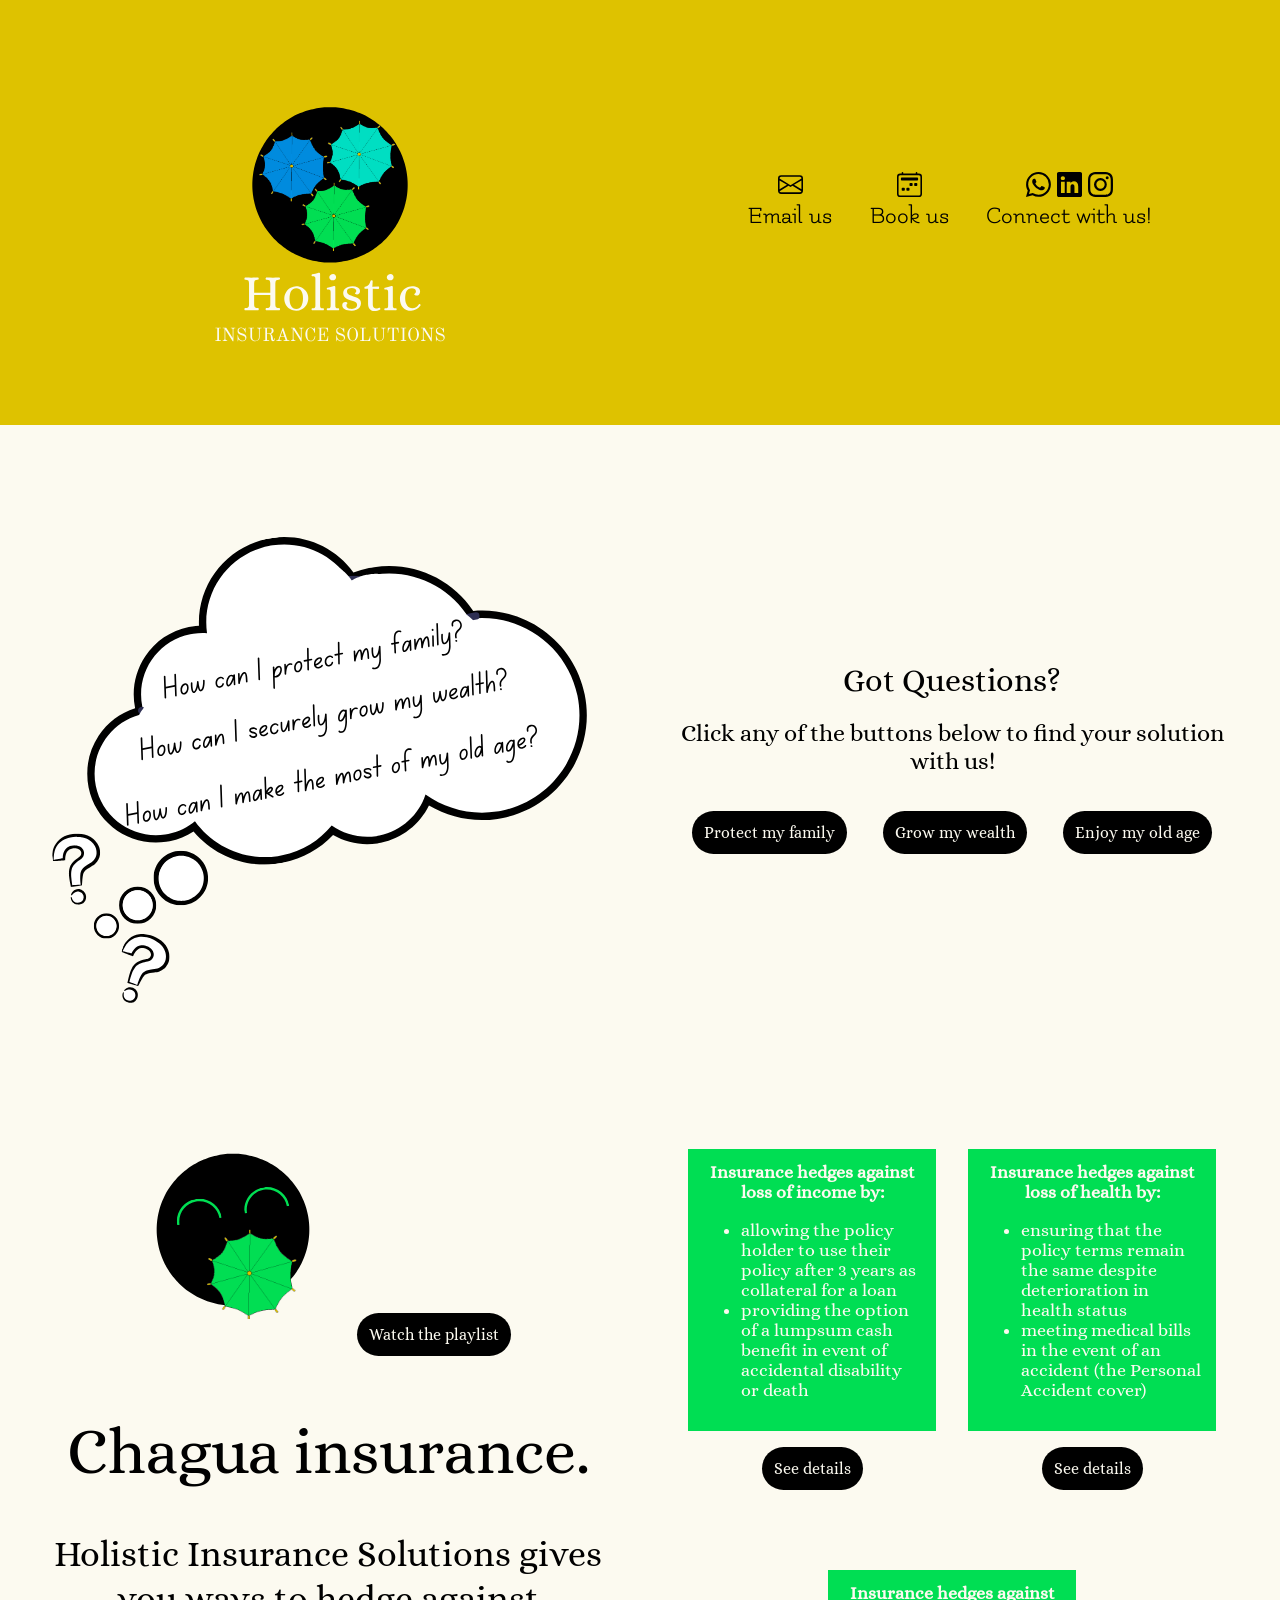
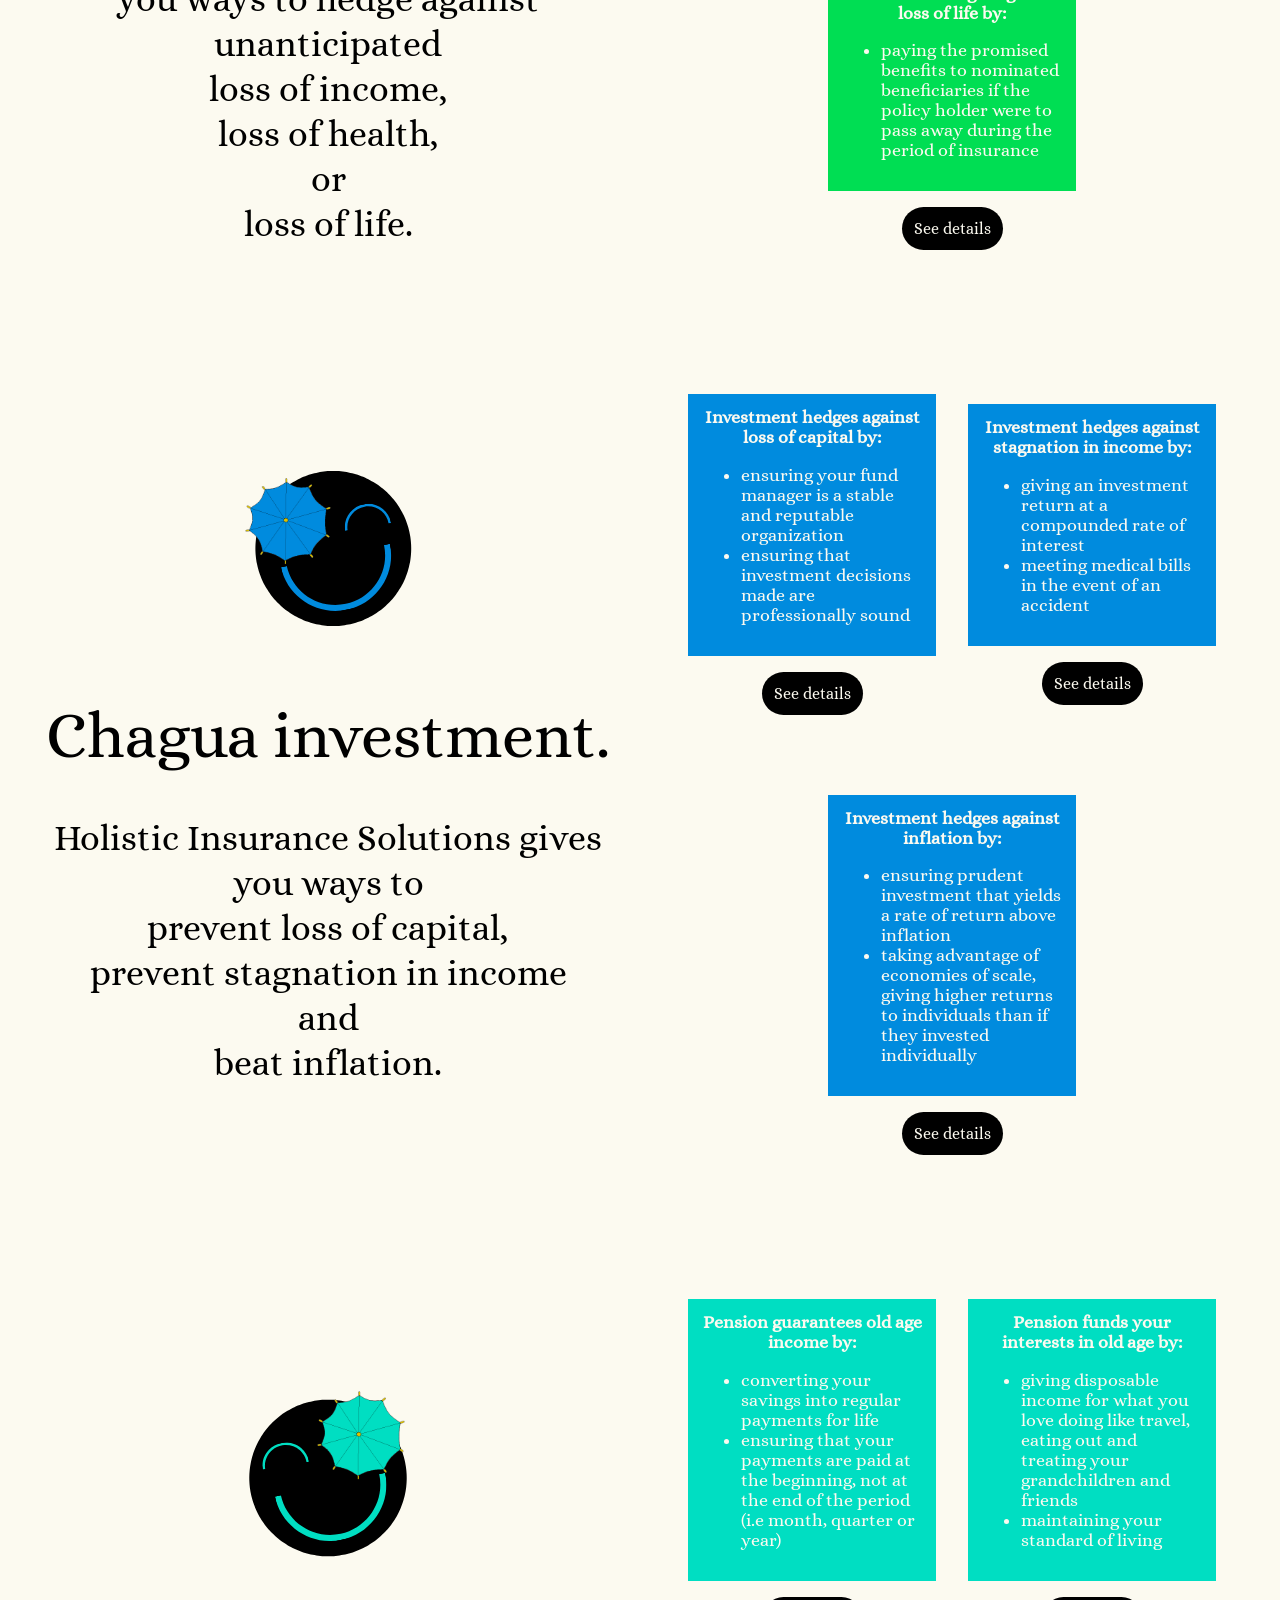
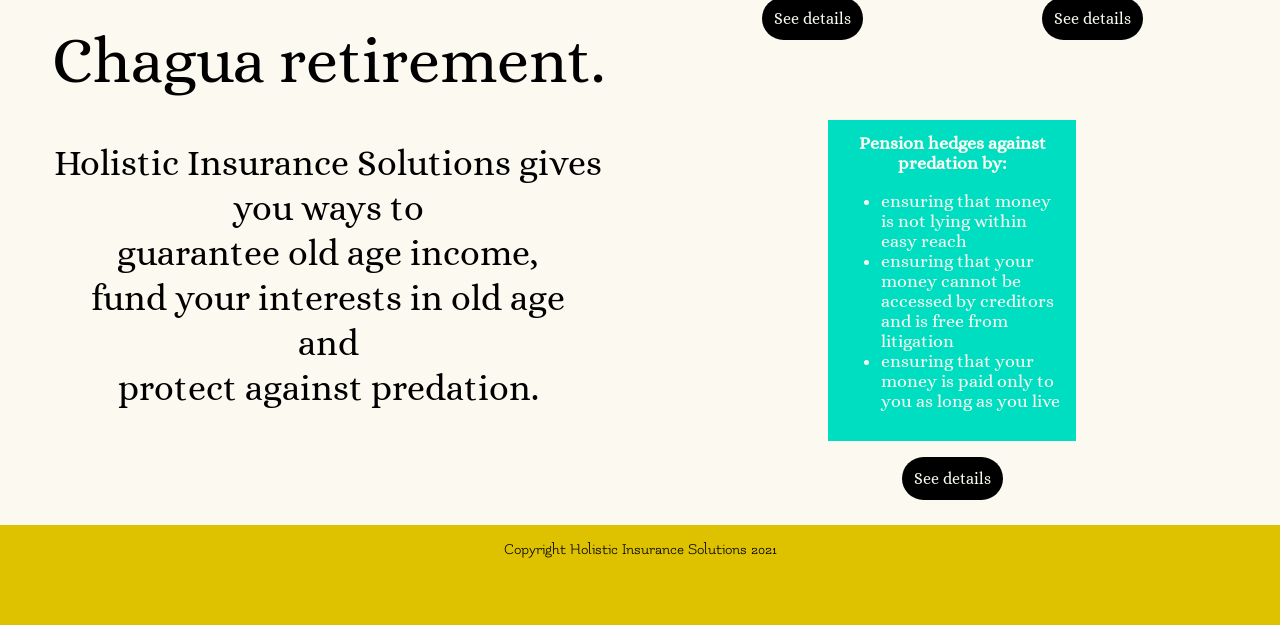
==== commit 6df984ae: "Update index.html" ====
--- a/index.html
+++ b/index.html
@@ -115,9 +115,9 @@
             <div class="insurance" id="grid-row">
                 <div class="insurance-intro" id="col">
                     <img src="./resources/insurance.svg" id="insurance-character"/>
+                    <a href="https://www.youtube.com/watch?v=OlvdpOwHQi0&list=PLQlivr0rQH4-CF_KKdPJpTDixnpX2r8Dx"><button>Watch the playlist</button></a>
                     <h1>Chagua insurance.</h1>
                     <p>Holistic Insurance Solutions gives you ways to hedge against unanticipated<br>loss of income,<br>loss of health,<br>or<br>loss of life.</p>
-                    <a href="https://www.youtube.com/watch?v=OlvdpOwHQi0&list=PLQlivr0rQH4-CF_KKdPJpTDixnpX2r8Dx"><button>Watch the playlist</button></a>
                 </div>
                 <div id="col" class="description">
                     <div id="grid-row">
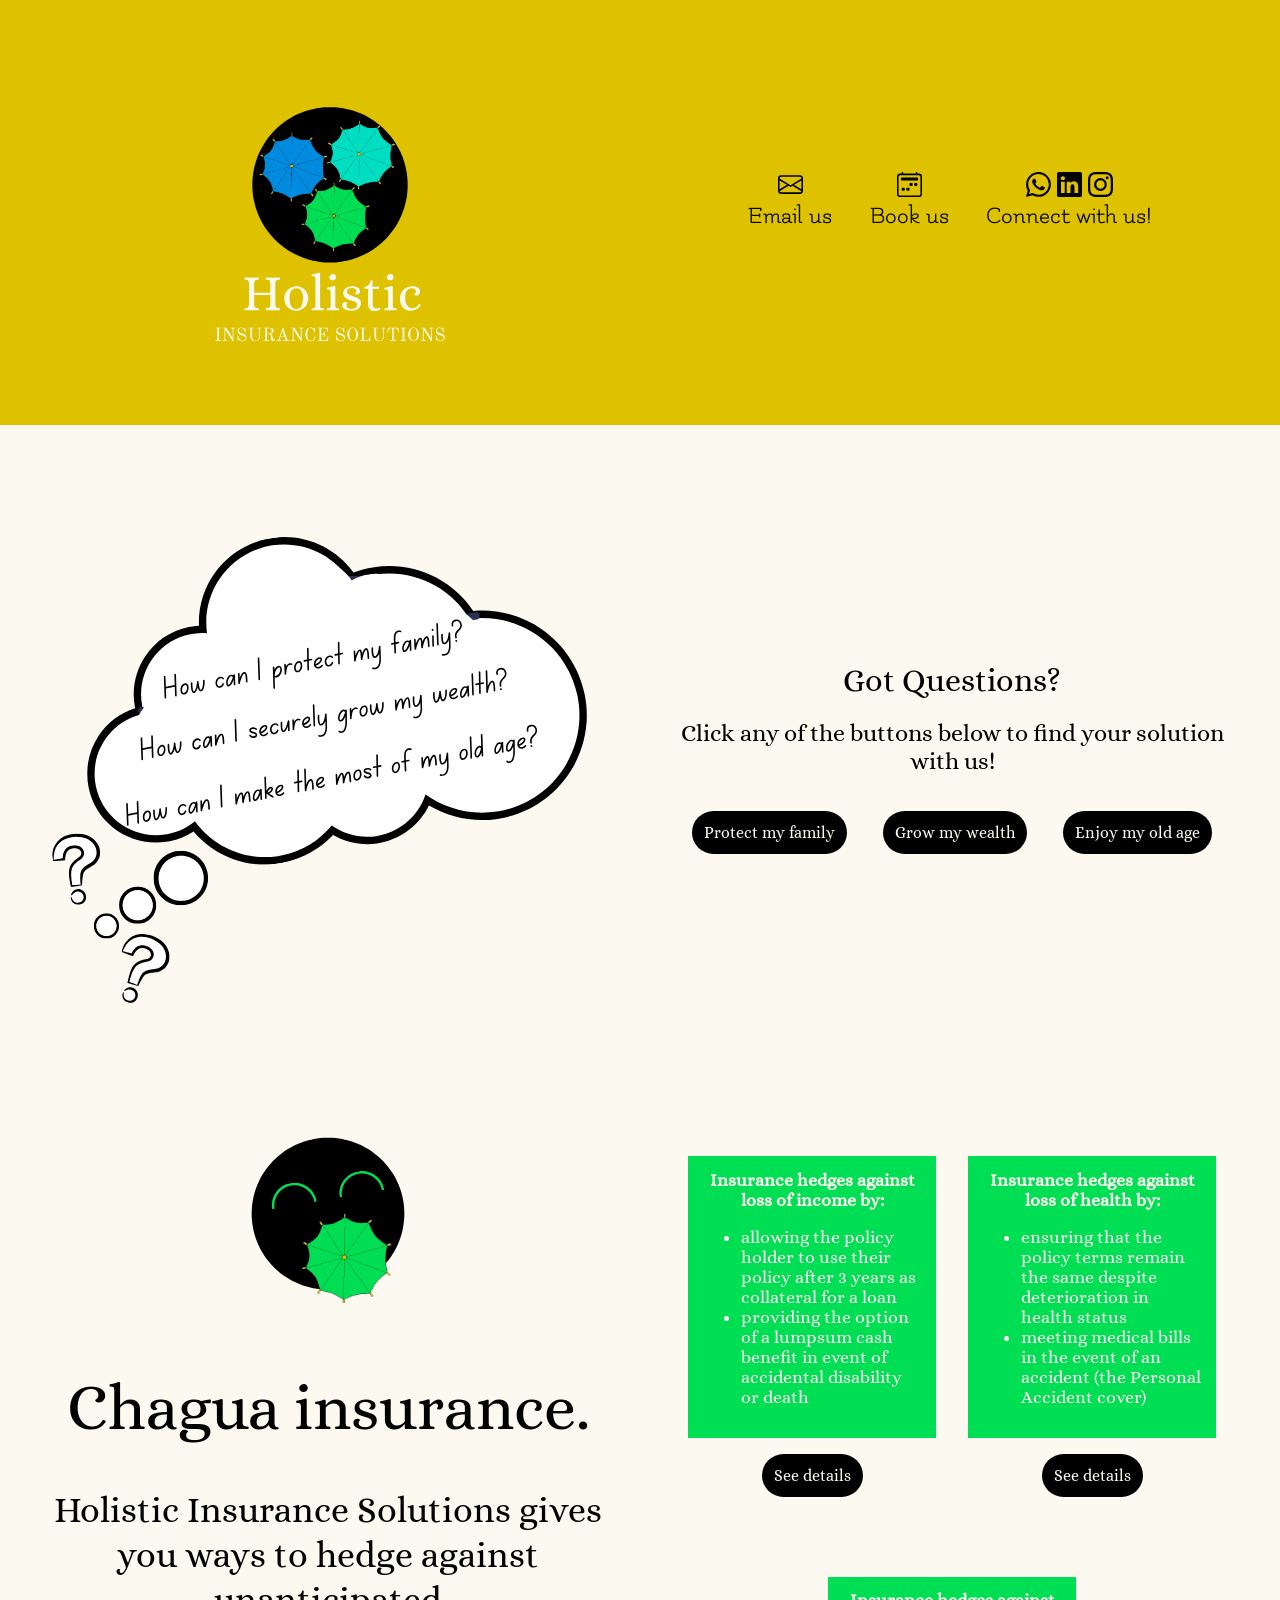
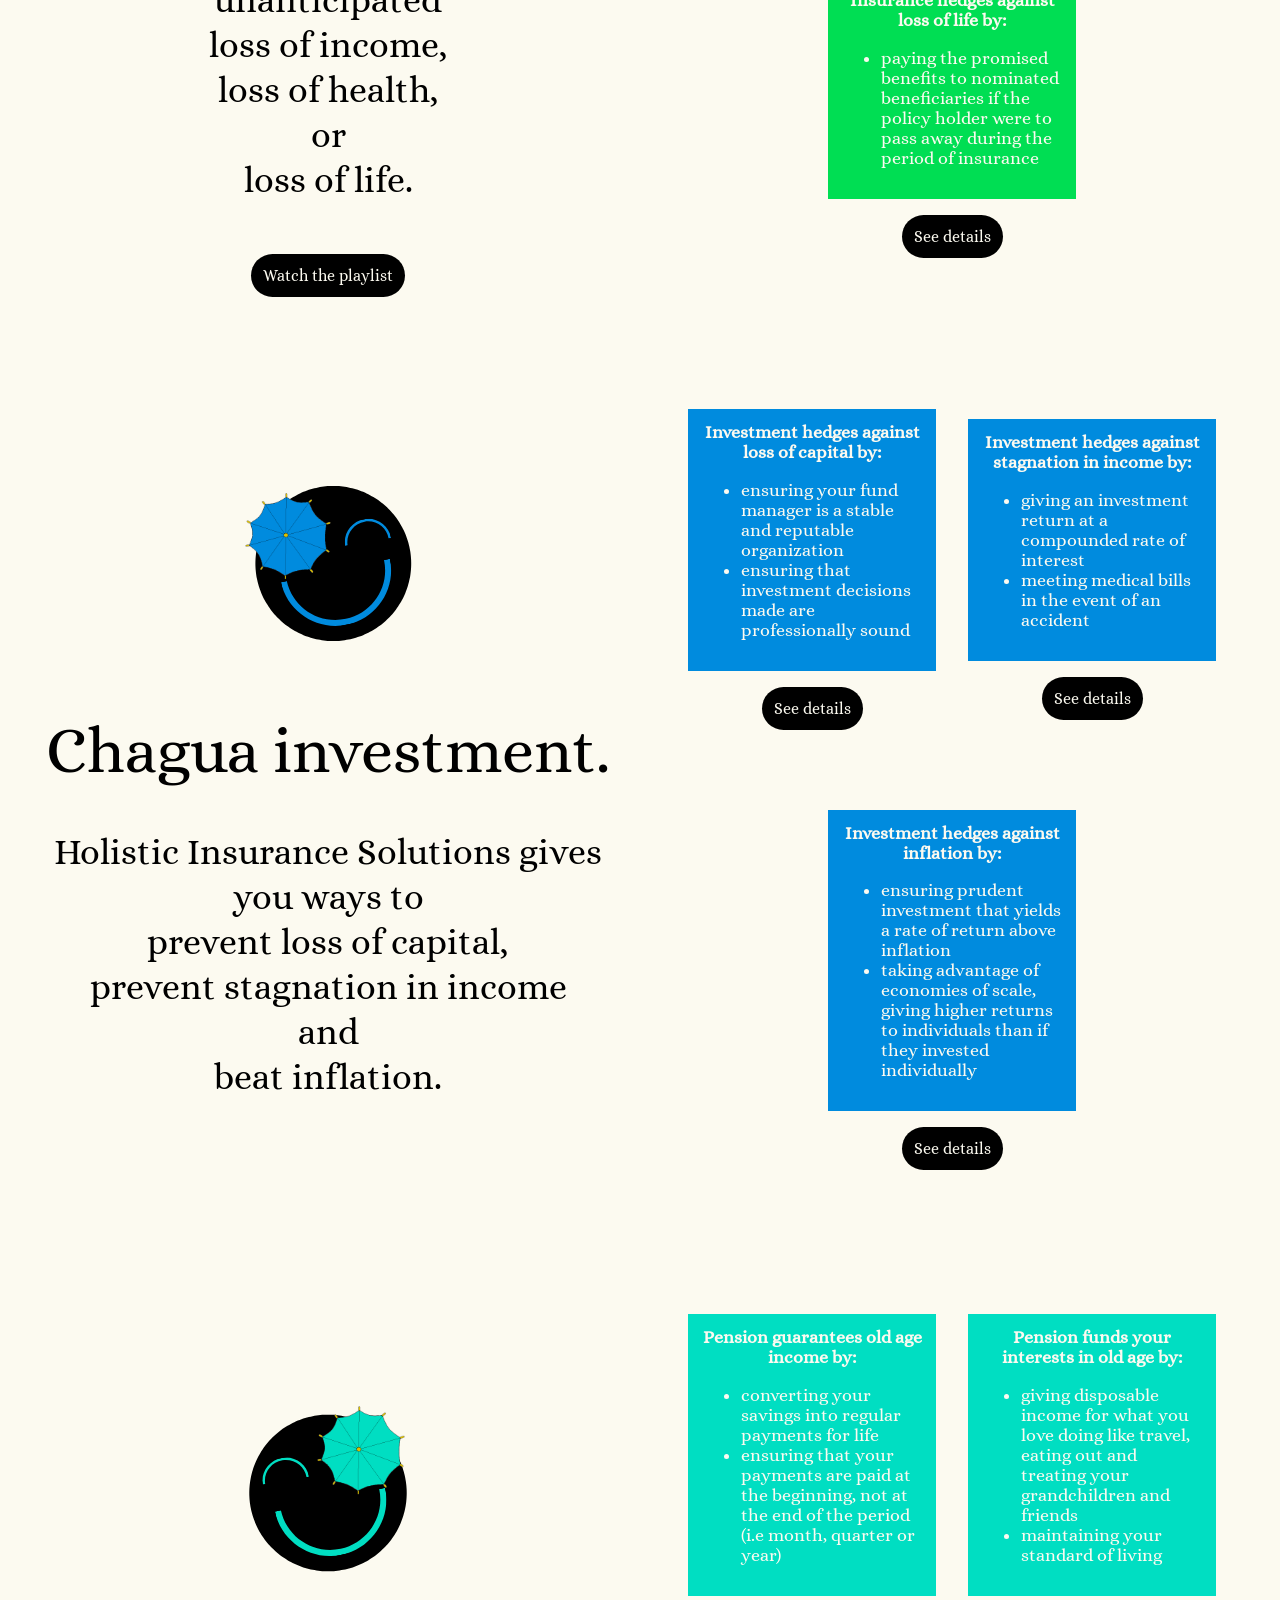
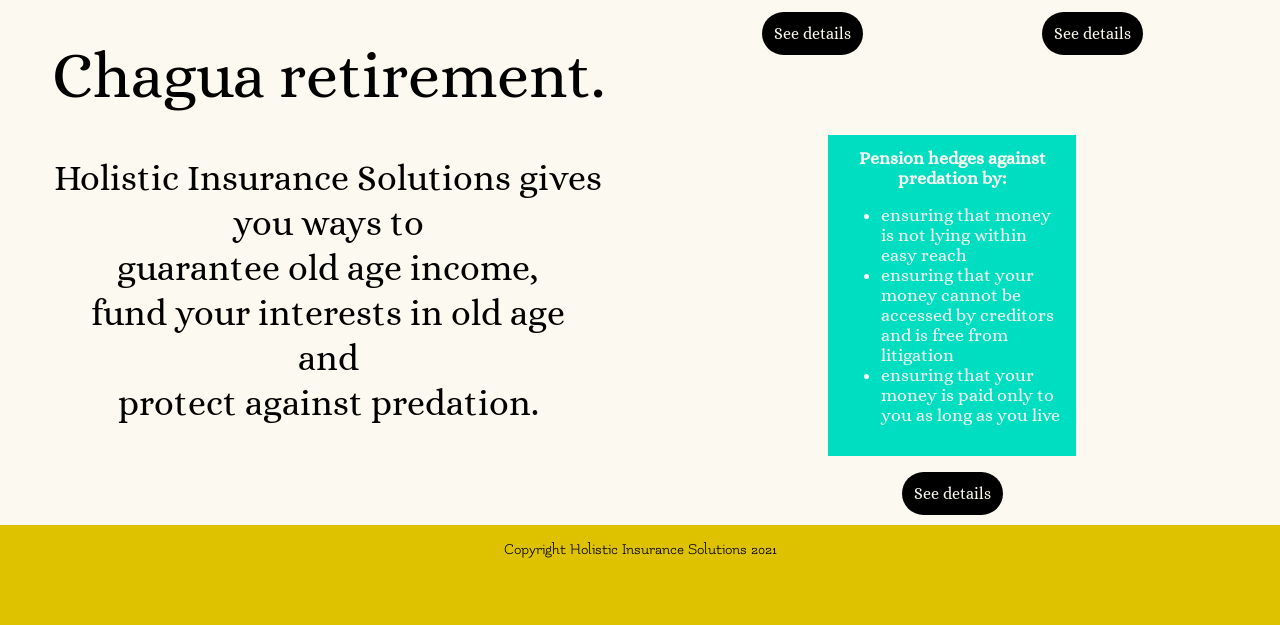
==== commit 51d30a7f: "position the playlist" ====
--- a/index.html
+++ b/index.html
@@ -115,9 +115,9 @@
             <div class="insurance" id="grid-row">
                 <div class="insurance-intro" id="col">
                     <img src="./resources/insurance.svg" id="insurance-character"/>
-                    <a href="https://www.youtube.com/watch?v=OlvdpOwHQi0&list=PLQlivr0rQH4-CF_KKdPJpTDixnpX2r8Dx"><button>Watch the playlist</button></a>
                     <h1>Chagua insurance.</h1>
                     <p>Holistic Insurance Solutions gives you ways to hedge against unanticipated<br>loss of income,<br>loss of health,<br>or<br>loss of life.</p>
+                    <a href="https://www.youtube.com/watch?v=OlvdpOwHQi0&list=PLQlivr0rQH4-CF_KKdPJpTDixnpX2r8Dx"><button>Watch the playlist</button></a>
                 </div>
                 <div id="col" class="description">
                     <div id="grid-row">
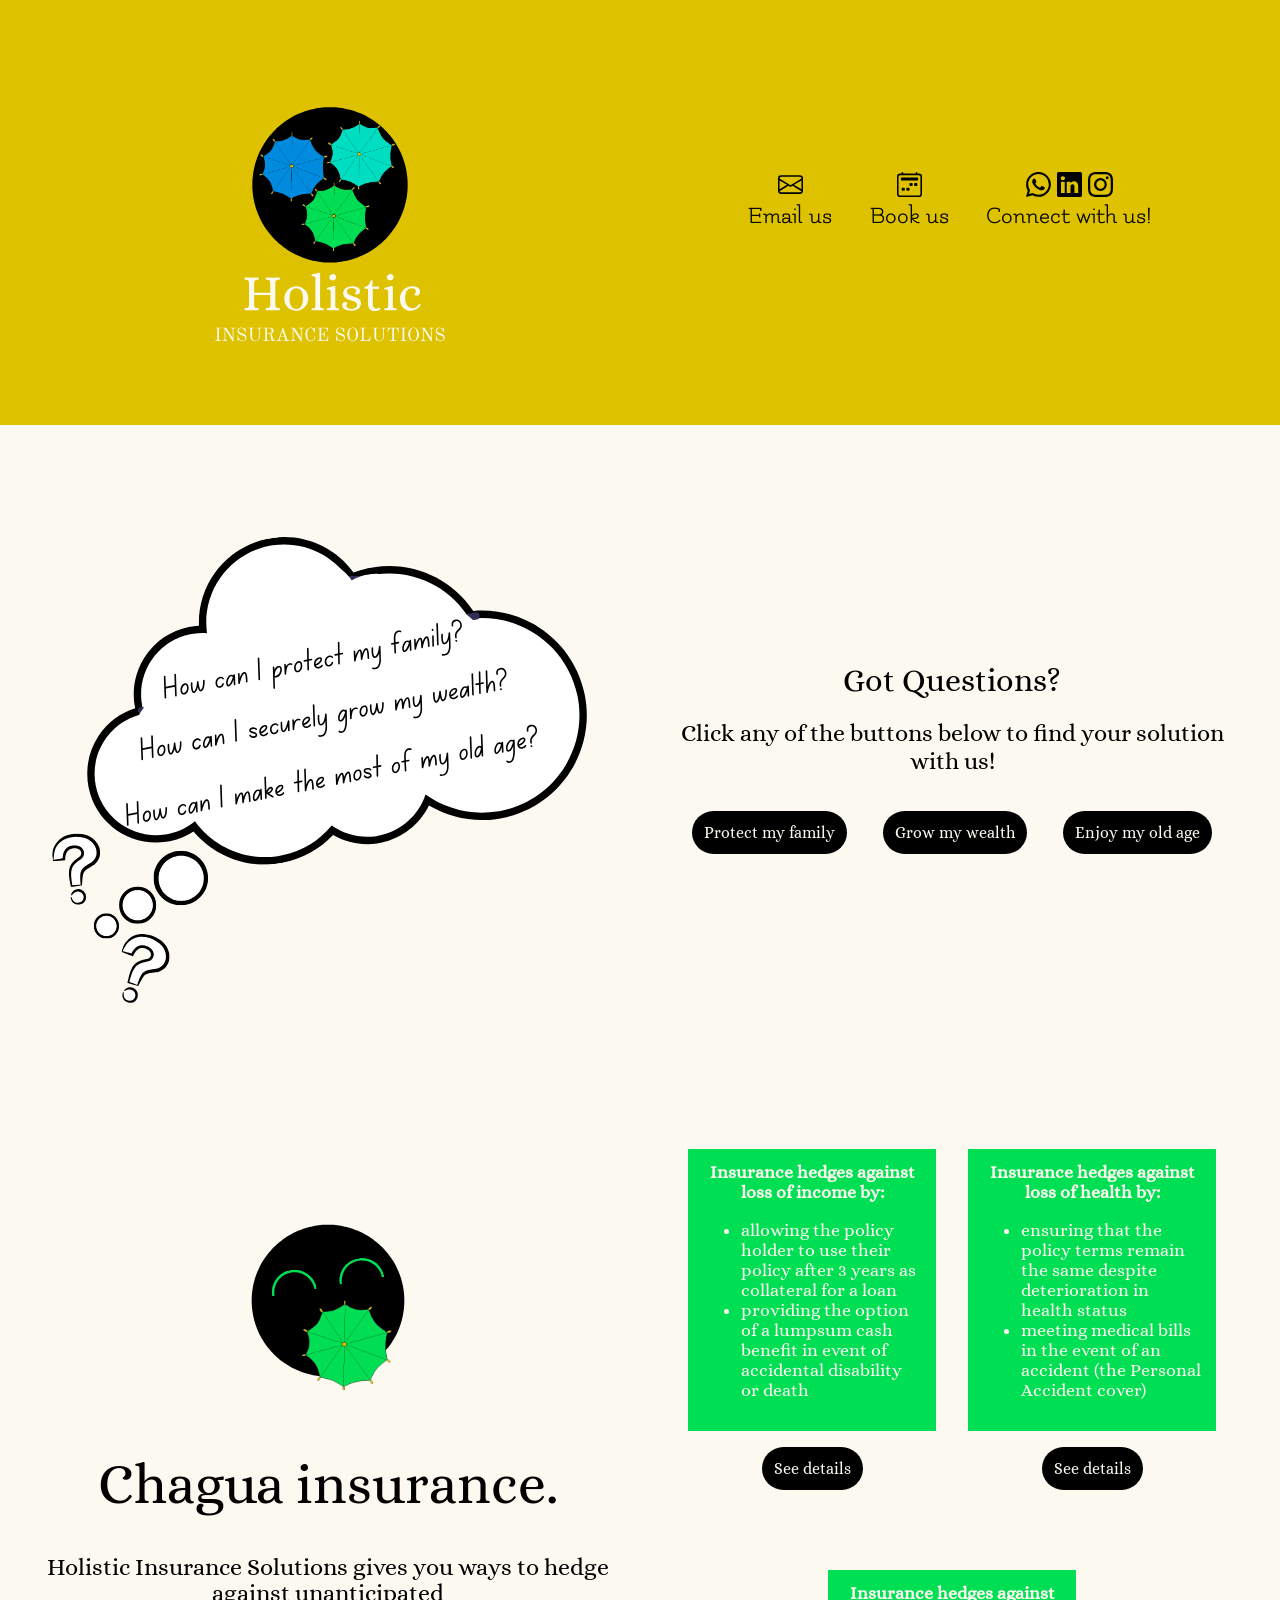
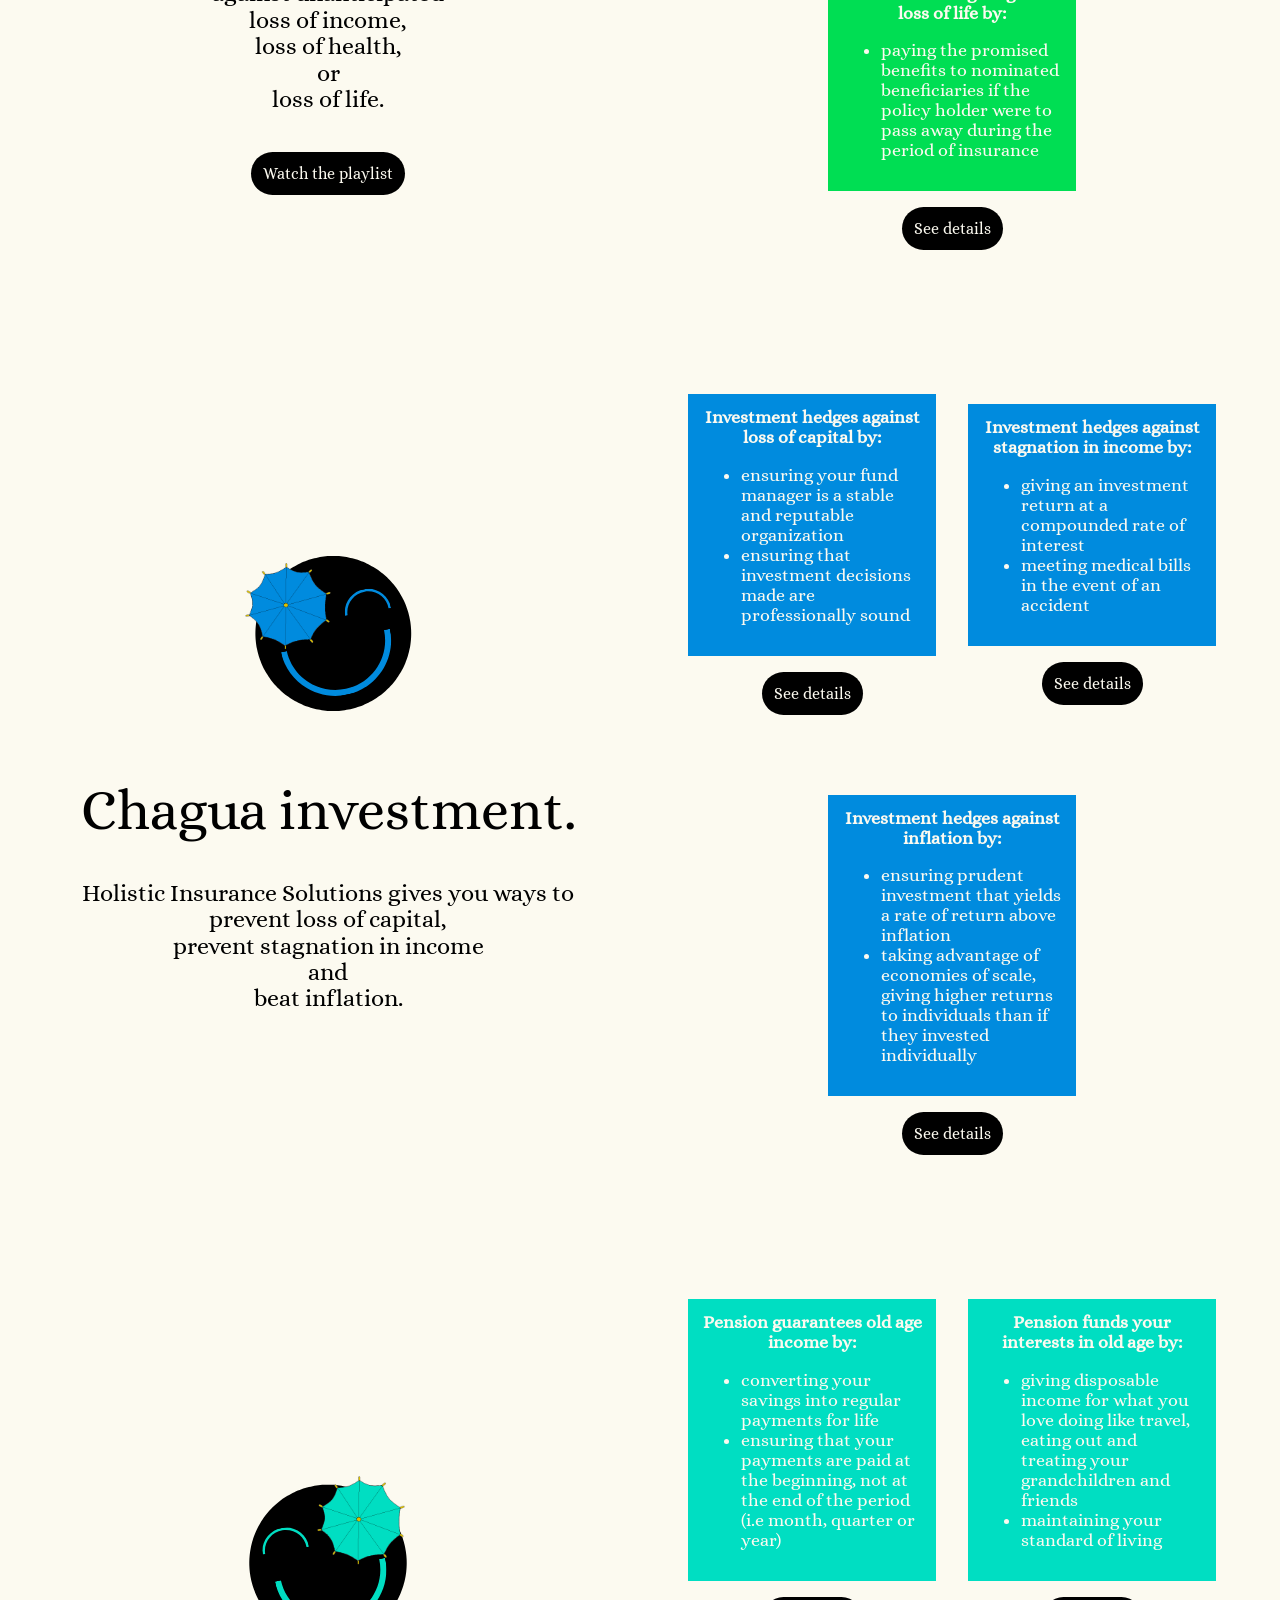
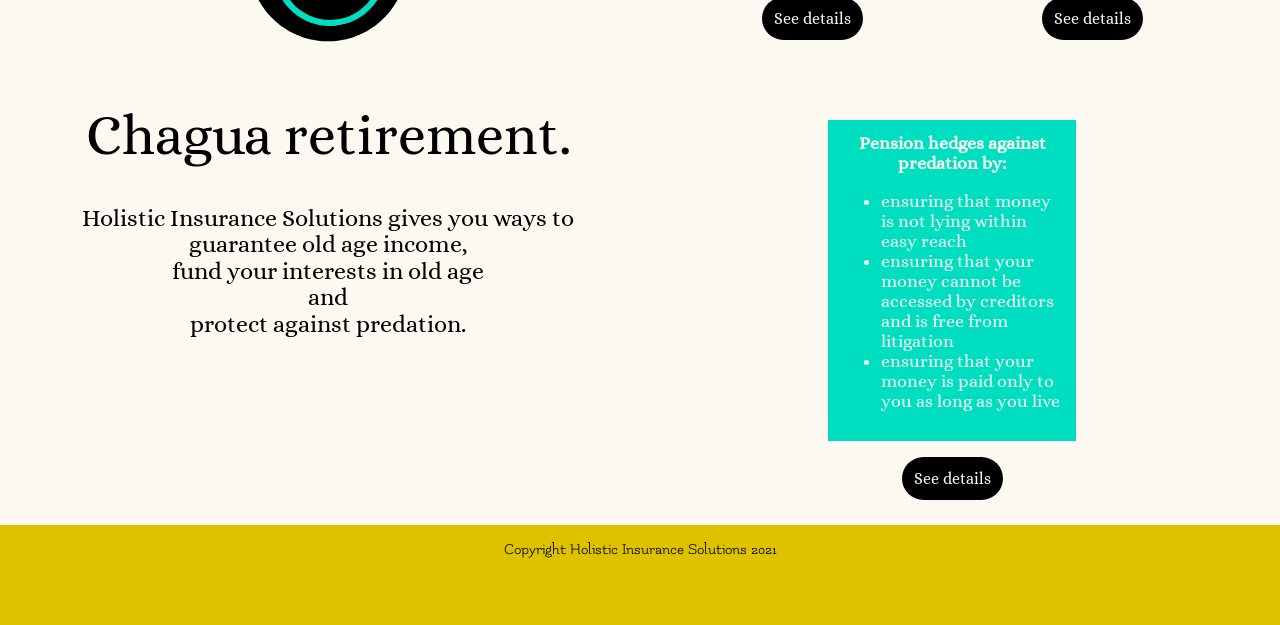
==== commit f65e3308: "Update index.html" ====
--- a/index.html
+++ b/index.html
@@ -172,7 +172,7 @@
                                     <li>ensuring that investment decisions made are professionally sound</li>
                                 </ul>
                             </div>
-                            <a href="#"><button>See details</button></a>
+                            <a href="https://bit.ly/investment-vs-capital-loss"><button>See details</button></a>
                         </div>
                         <div id="col" class="card">
                             <div style="background-color: #008BDE; color: #FCFAF0; padding: 0.75em; font-size: 1.1em;">
@@ -182,7 +182,7 @@
                                     <li>meeting medical bills in the event of an accident</li>
                                 </ul>
                             </div>
-                            <a href="#"><button>See details</button></a>
+                            <a href="https://bit.ly/investment-vs-income-stagnation"><button>See details</button></a>
                         </div>
                     </div>
                     <div id="grid-row">
@@ -194,7 +194,7 @@
                                     <li>taking advantage of economies of scale, giving higher returns to individuals than if they invested individually</li>
                                 </ul>
                             </div>
-                            <a href="#"><button>See details</button></a>
+                            <a href="https://bit.ly/investment-vs-inflation"><button>See details</button></a>
                         </div>
                     </div>
                 </div>
--- a/resources/styles.css
+++ b/resources/styles.css
@@ -104,17 +104,17 @@
 .questions img {max-width: 100%;}
 
 .insurance-intro img {max-width: 35%;}
-.insurance-intro h1 {font-size: 4em;}
-.insurance-intro p {font-size: 2.25em; line-height: 1.25;}
+.insurance-intro h1 {font-size: 3.5em;}
+.insurance-intro p {font-size: 1.5em; line-height: 1.1;}
 
 .investment-intro img {max-width: 35%;}
-.investment-intro h1 {font-size: 4em;}
-.investment-intro p {font-size: 2.25em; line-height: 1.25;}
+.investment-intro h1 {font-size: 3.5em;}
+.investment-intro p {font-size: 1.5em; line-height: 1.1;}
 
 
 .retirement-intro img {max-width: 35%;}
-.retirement-intro h1 {font-size: 4em;}
-.retirement-intro p {font-size: 2.25em; line-height: 1.25;}
+.retirement-intro h1 {font-size: 3.5em;}
+.retirement-intro p {font-size: 1.5em; line-height: 1.1;}
 
 /* FOOTER ELEMENTS */
 
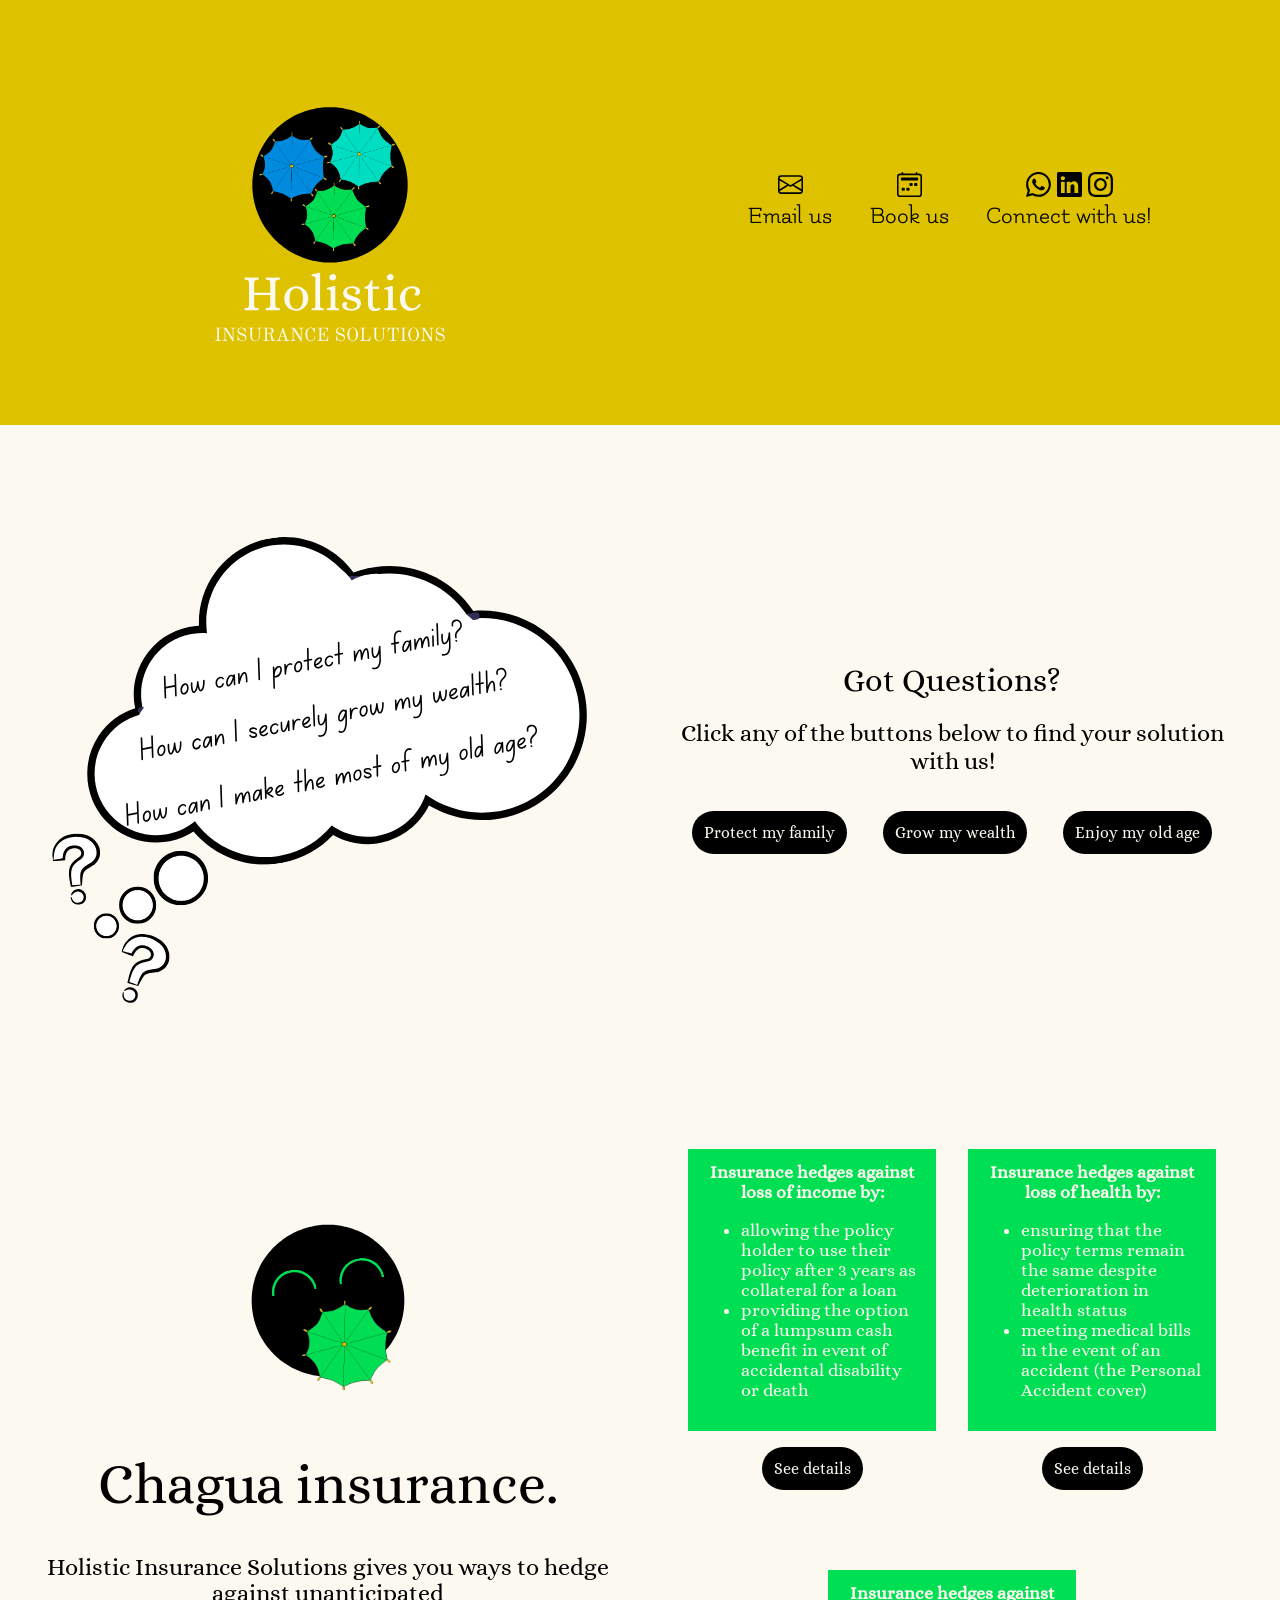
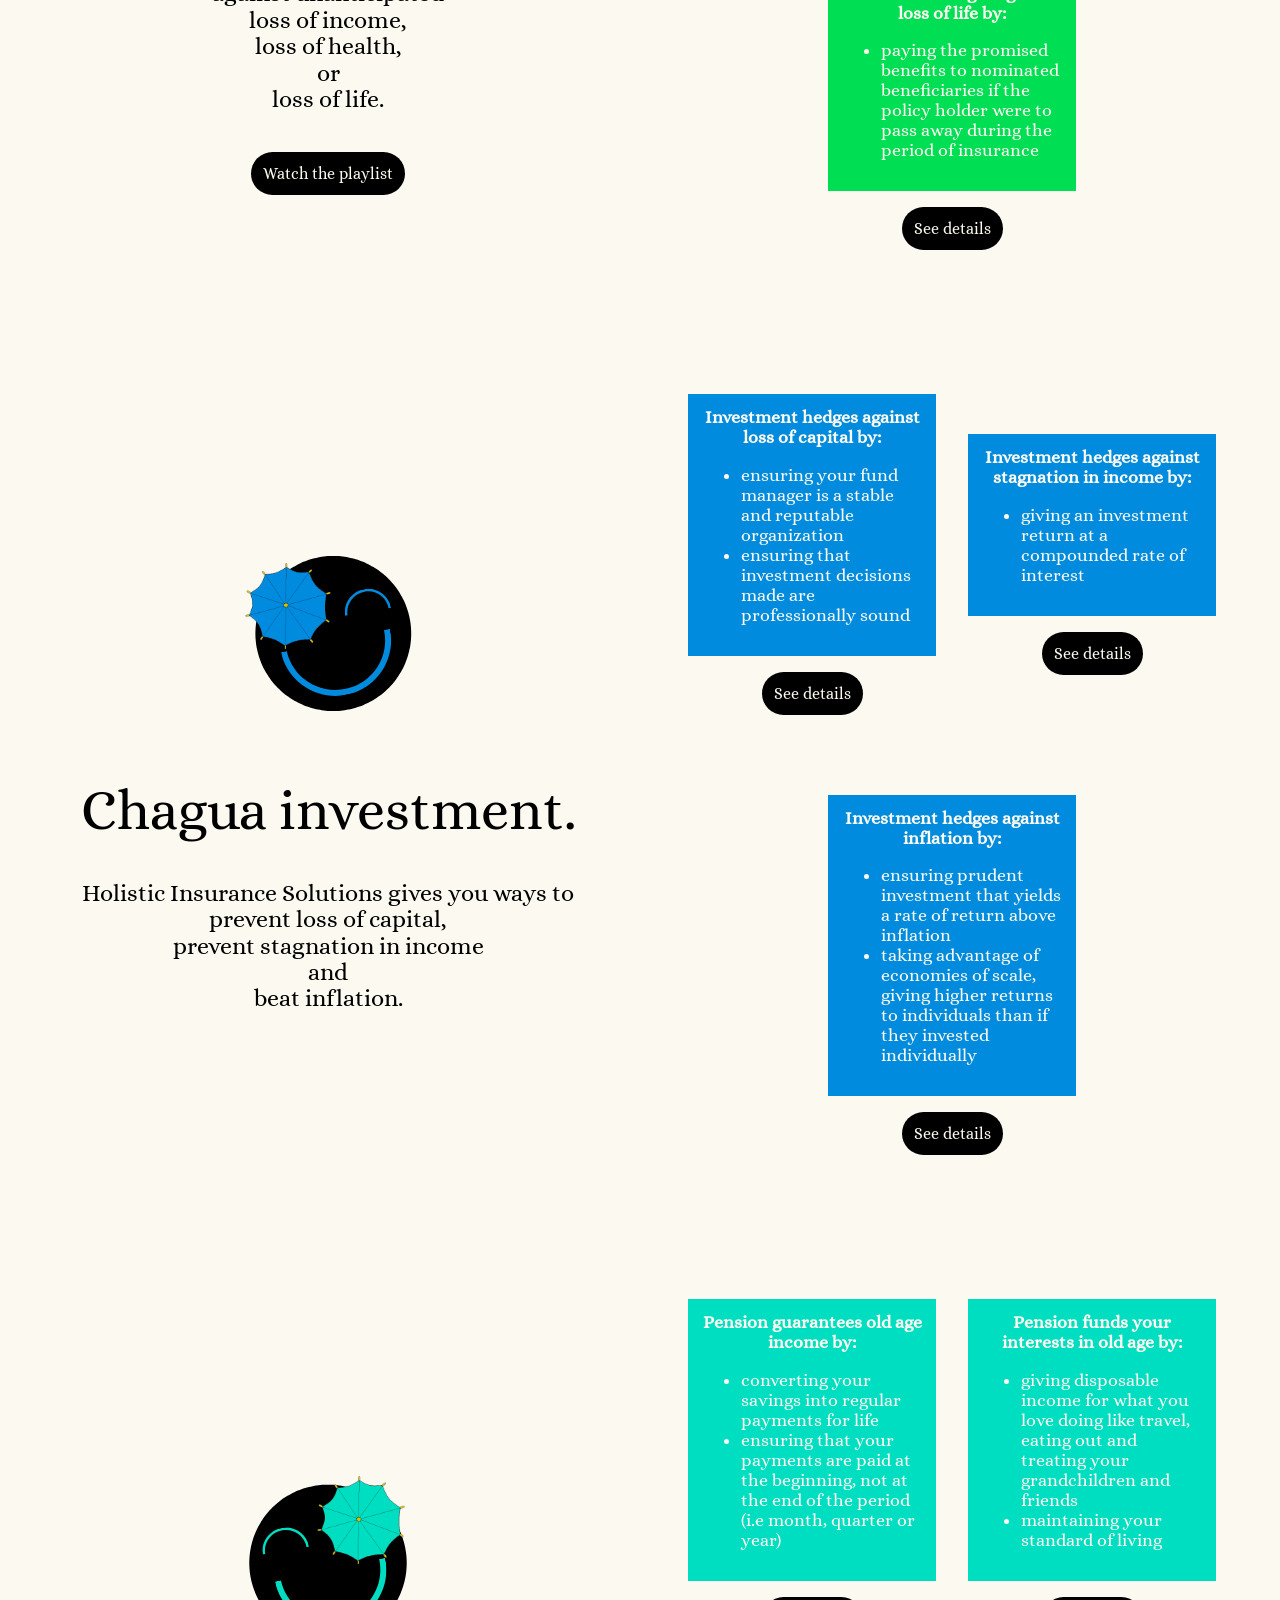
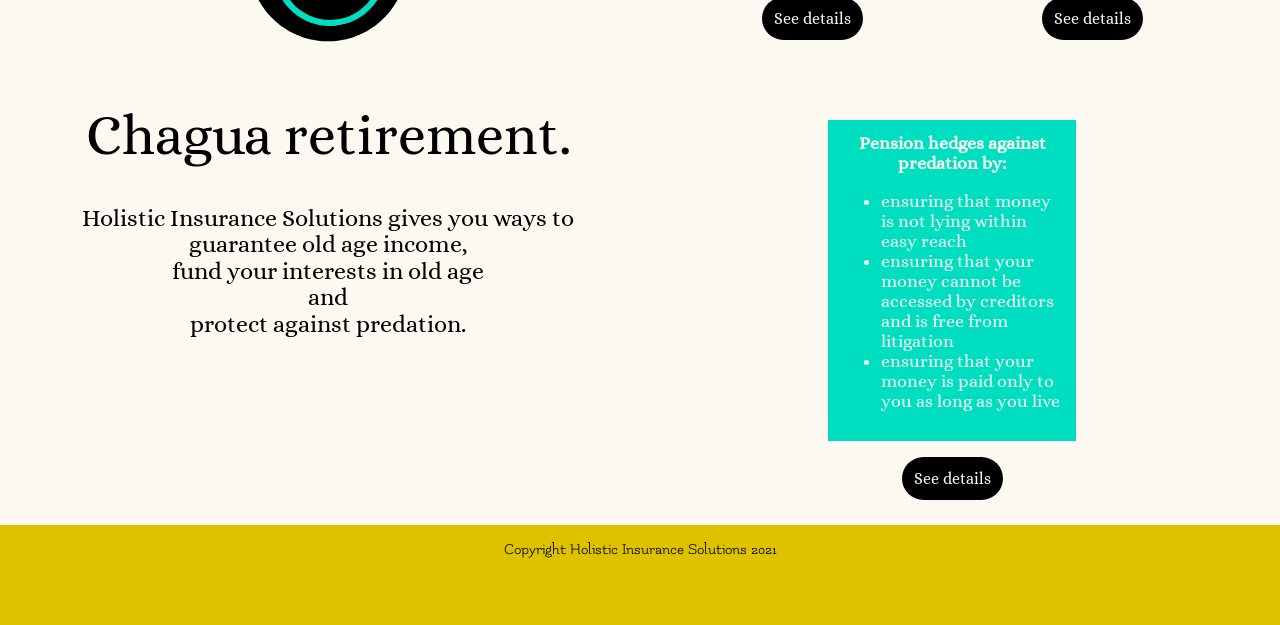
==== commit 4bb857bb: "Update index.html" ====
--- a/index.html
+++ b/index.html
@@ -179,7 +179,6 @@
                                 <strong>Investment hedges against stagnation in income by:</strong>
                                 <ul style="text-align: left;">
                                     <li>giving an investment return at a compounded rate of interest</li>
-                                    <li>meeting medical bills in the event of an accident</li>
                                 </ul>
                             </div>
                             <a href="https://bit.ly/investment-vs-income-stagnation"><button>See details</button></a>
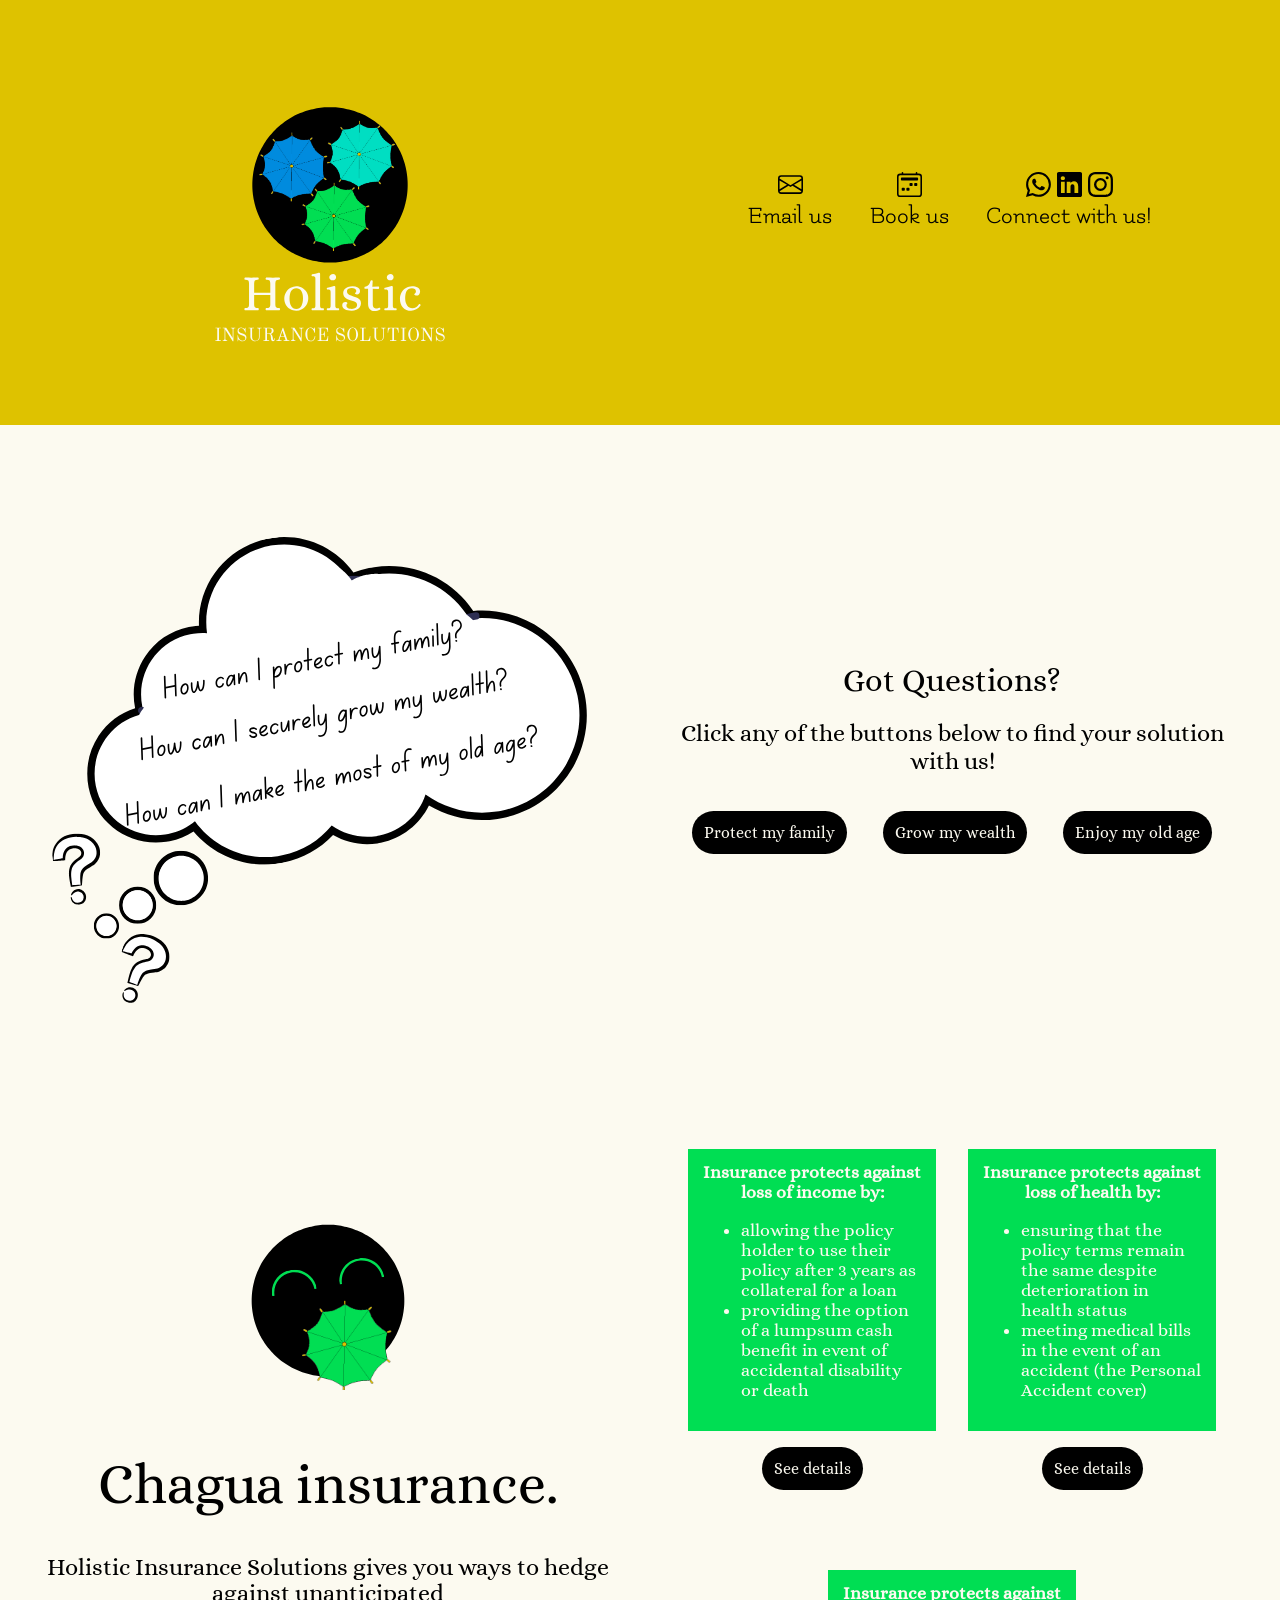
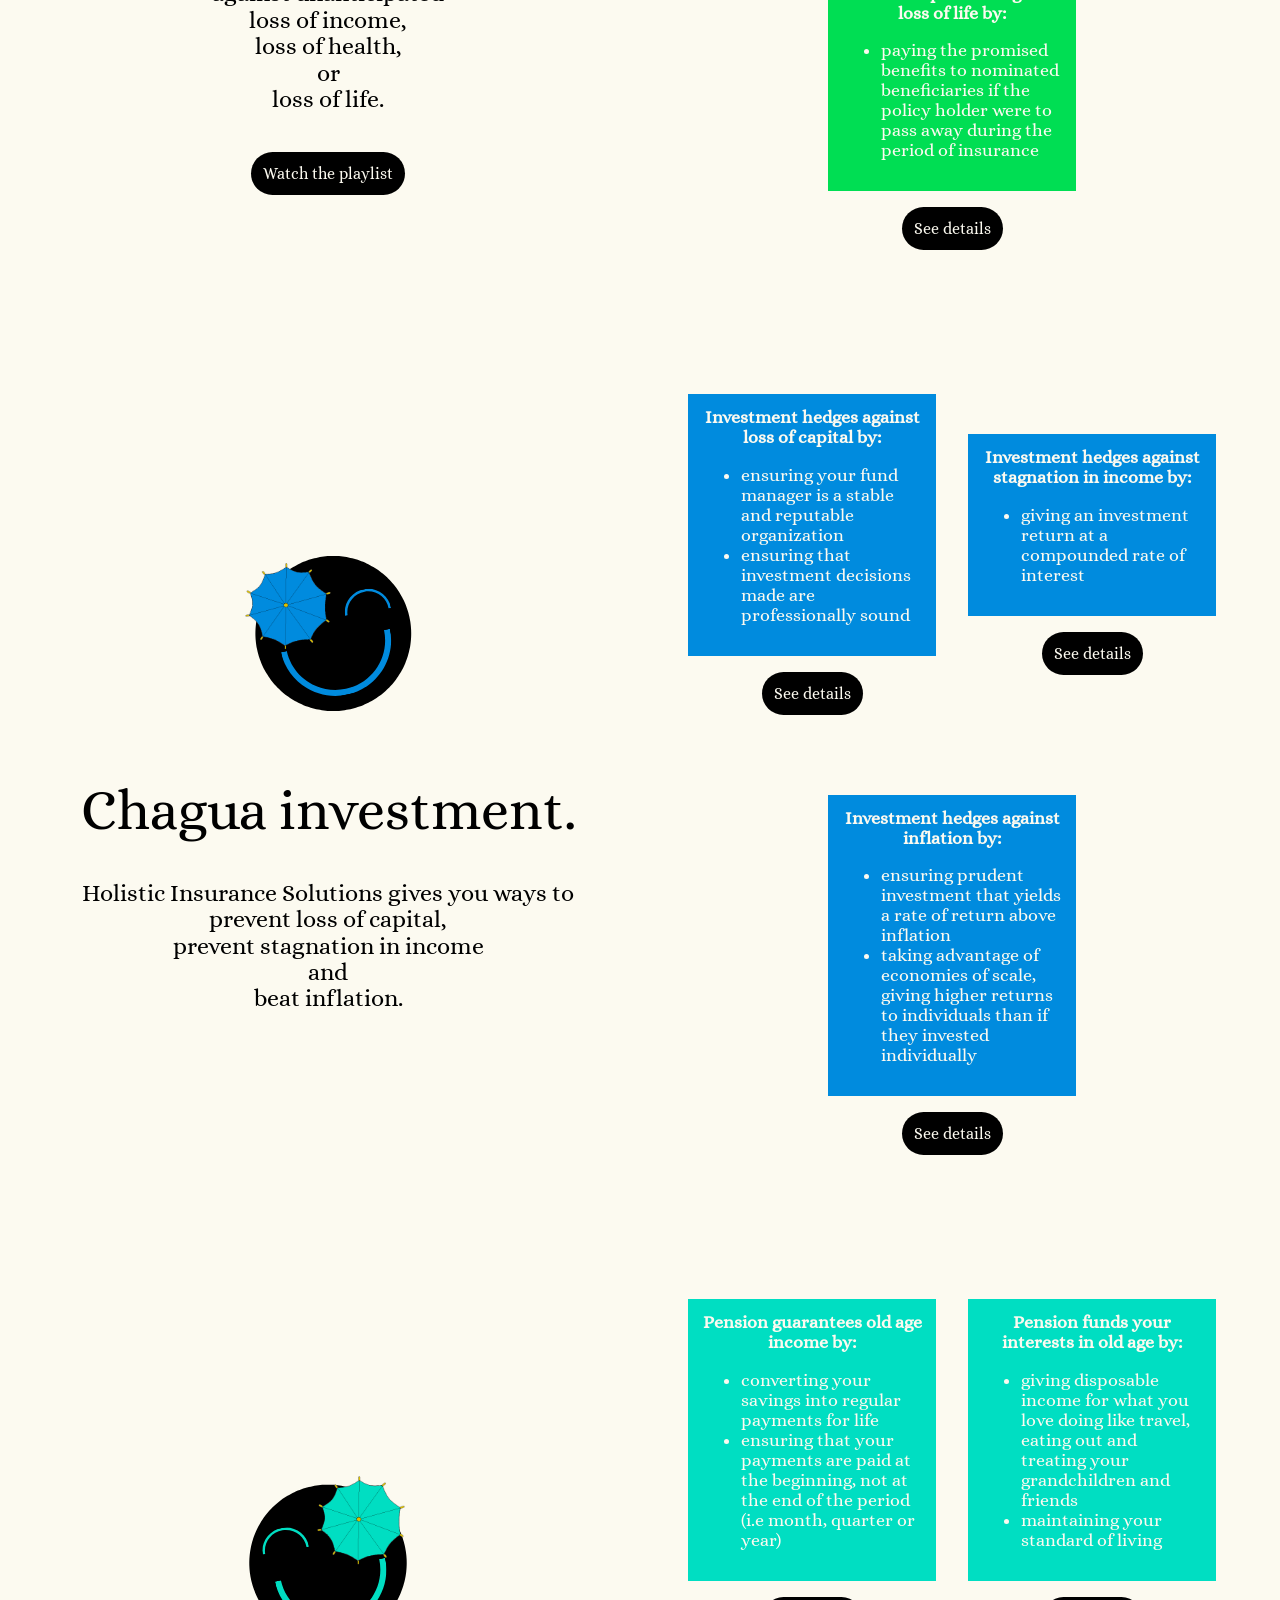
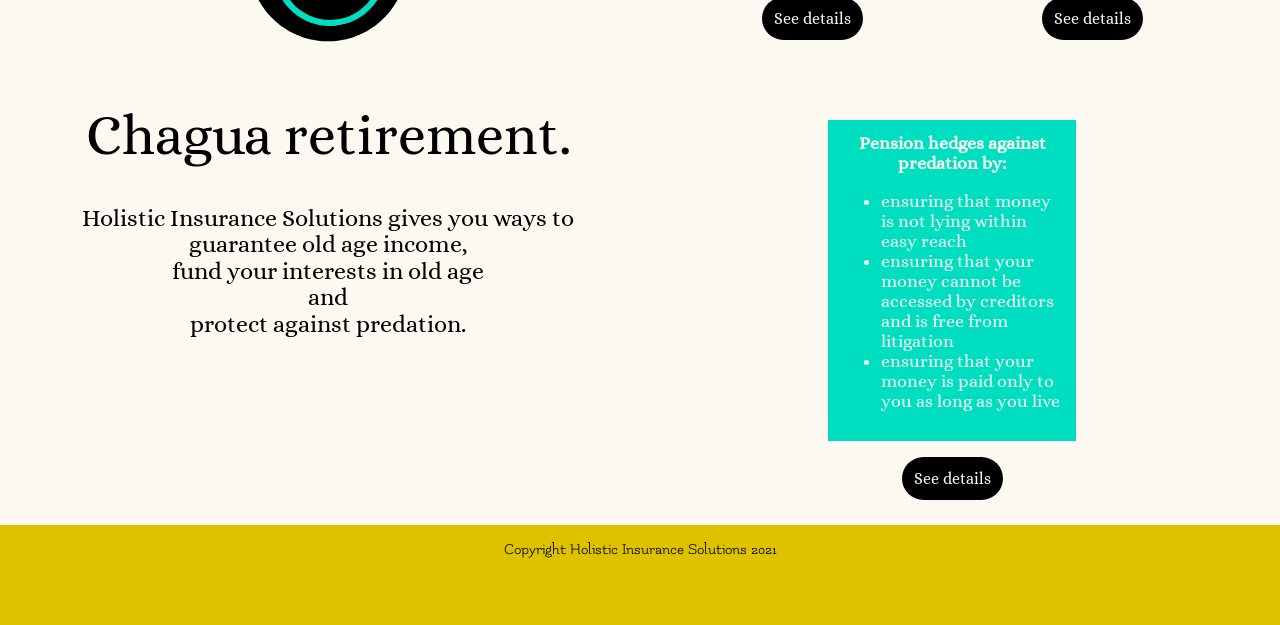
==== commit 96336521: "Update index.html" ====
--- a/index.html
+++ b/index.html
@@ -123,7 +123,7 @@
                     <div id="grid-row">
                         <div id="col" class="card">
                             <div style="background-color: #00DE53; color: #FCFAF0; padding: 0.75em; font-size: 1.1em;">
-                                <strong>Insurance hedges against loss of income by:</strong>
+                                <strong>Insurance protects against loss of income by:</strong>
                                 <ul style="text-align: left;">
                                     <li>allowing the policy holder to use their policy after 3 years as collateral for a loan</li>
                                     <li>providing the option of a lumpsum cash benefit in event of accidental disability or death</li>
@@ -133,7 +133,7 @@
                         </div>
                         <div id="col" class="card">
                             <div style="background-color: #00DE53; color: #FCFAF0; padding: 0.75em; font-size: 1.1em;">
-                                <strong>Insurance hedges against loss of health by:</strong>
+                                <strong>Insurance protects against loss of health by:</strong>
                                 <ul style="text-align: left;">
                                     <li>ensuring that the policy terms remain the same despite deterioration in health status</li>
                                     <li>meeting medical bills in the event of an accident (the Personal Accident cover)</li>
@@ -145,7 +145,7 @@
                     <div id="grid-row">
                         <div id="col" class="card">
                             <div style="background-color: #00DE53; color: #FCFAF0; padding: 0.75em; font-size: 1.1em;">
-                                <strong>Insurance hedges against loss of life by:</strong>
+                                <strong>Insurance protects against loss of life by:</strong>
                                 <ul style="text-align: left;">
                                     <li>paying the promised benefits to nominated beneficiaries if the policy holder were to pass away during the period of insurance</li>
                                 </ul>
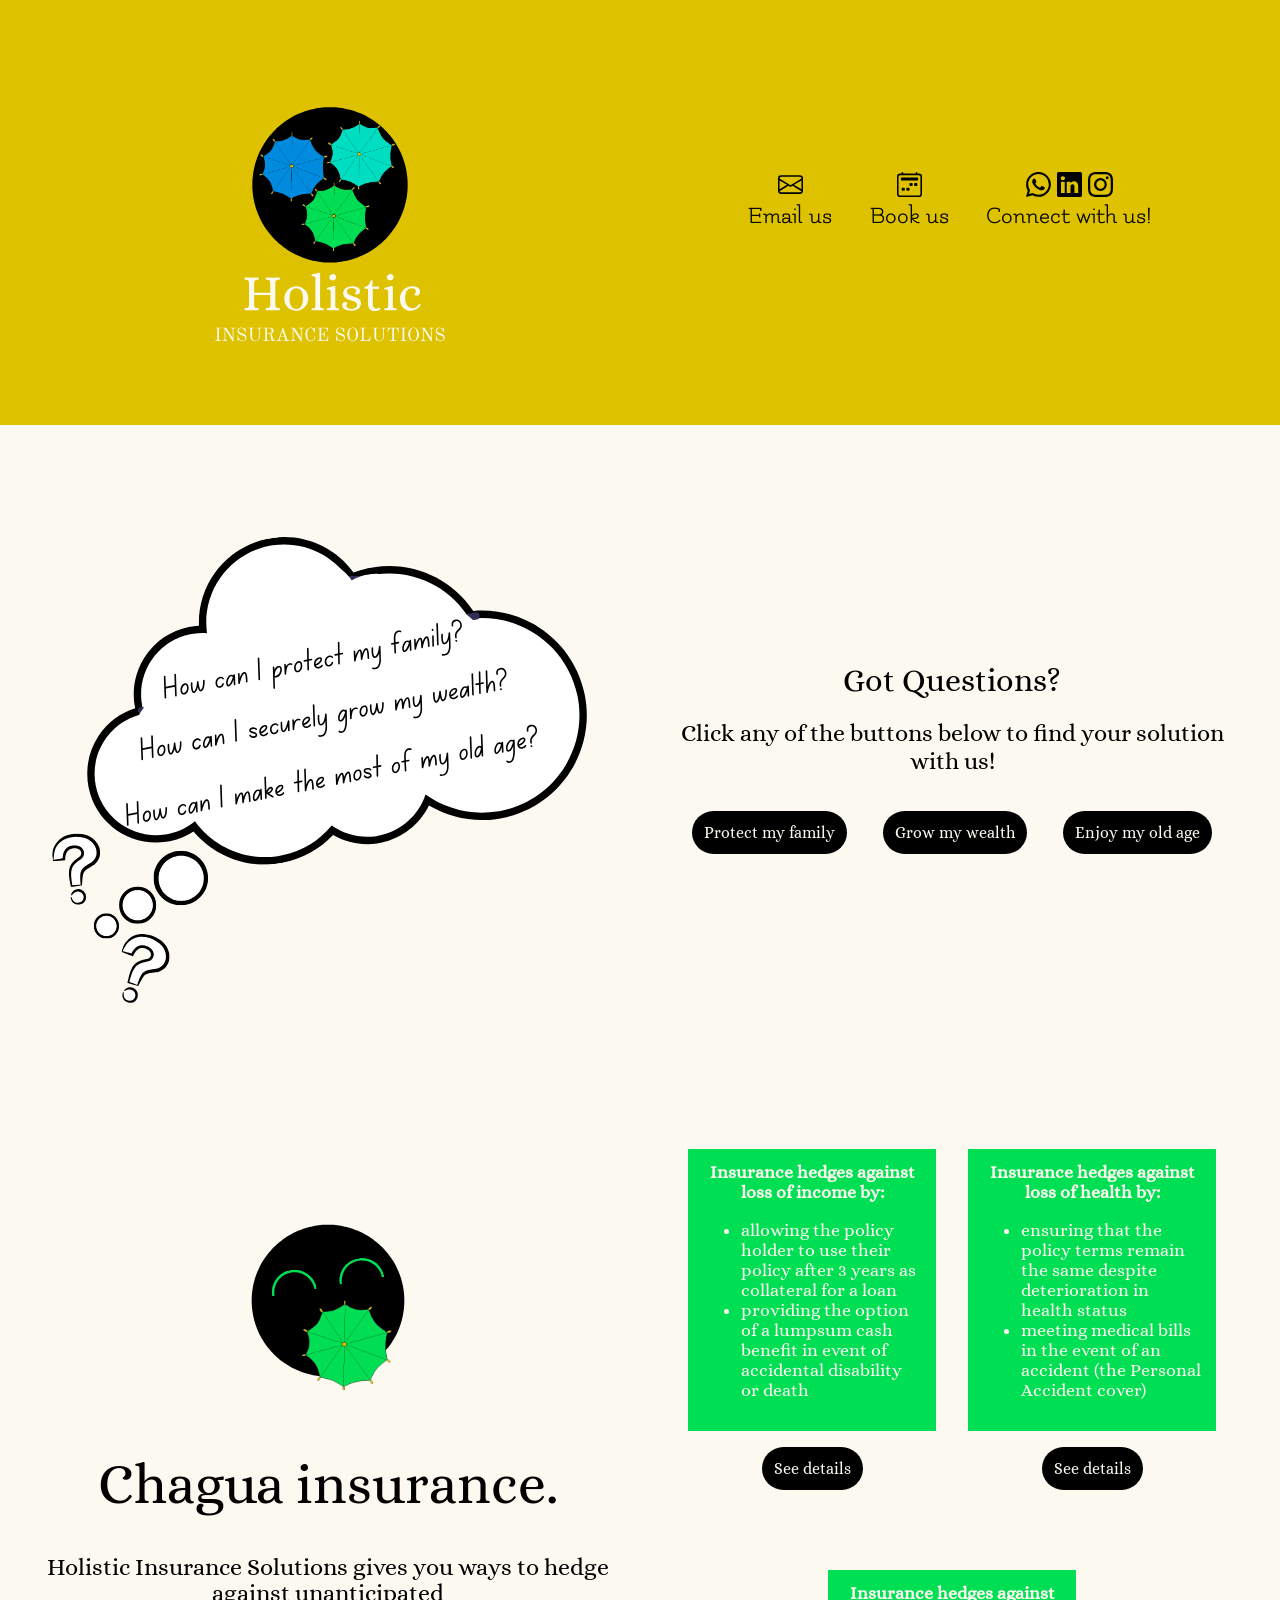
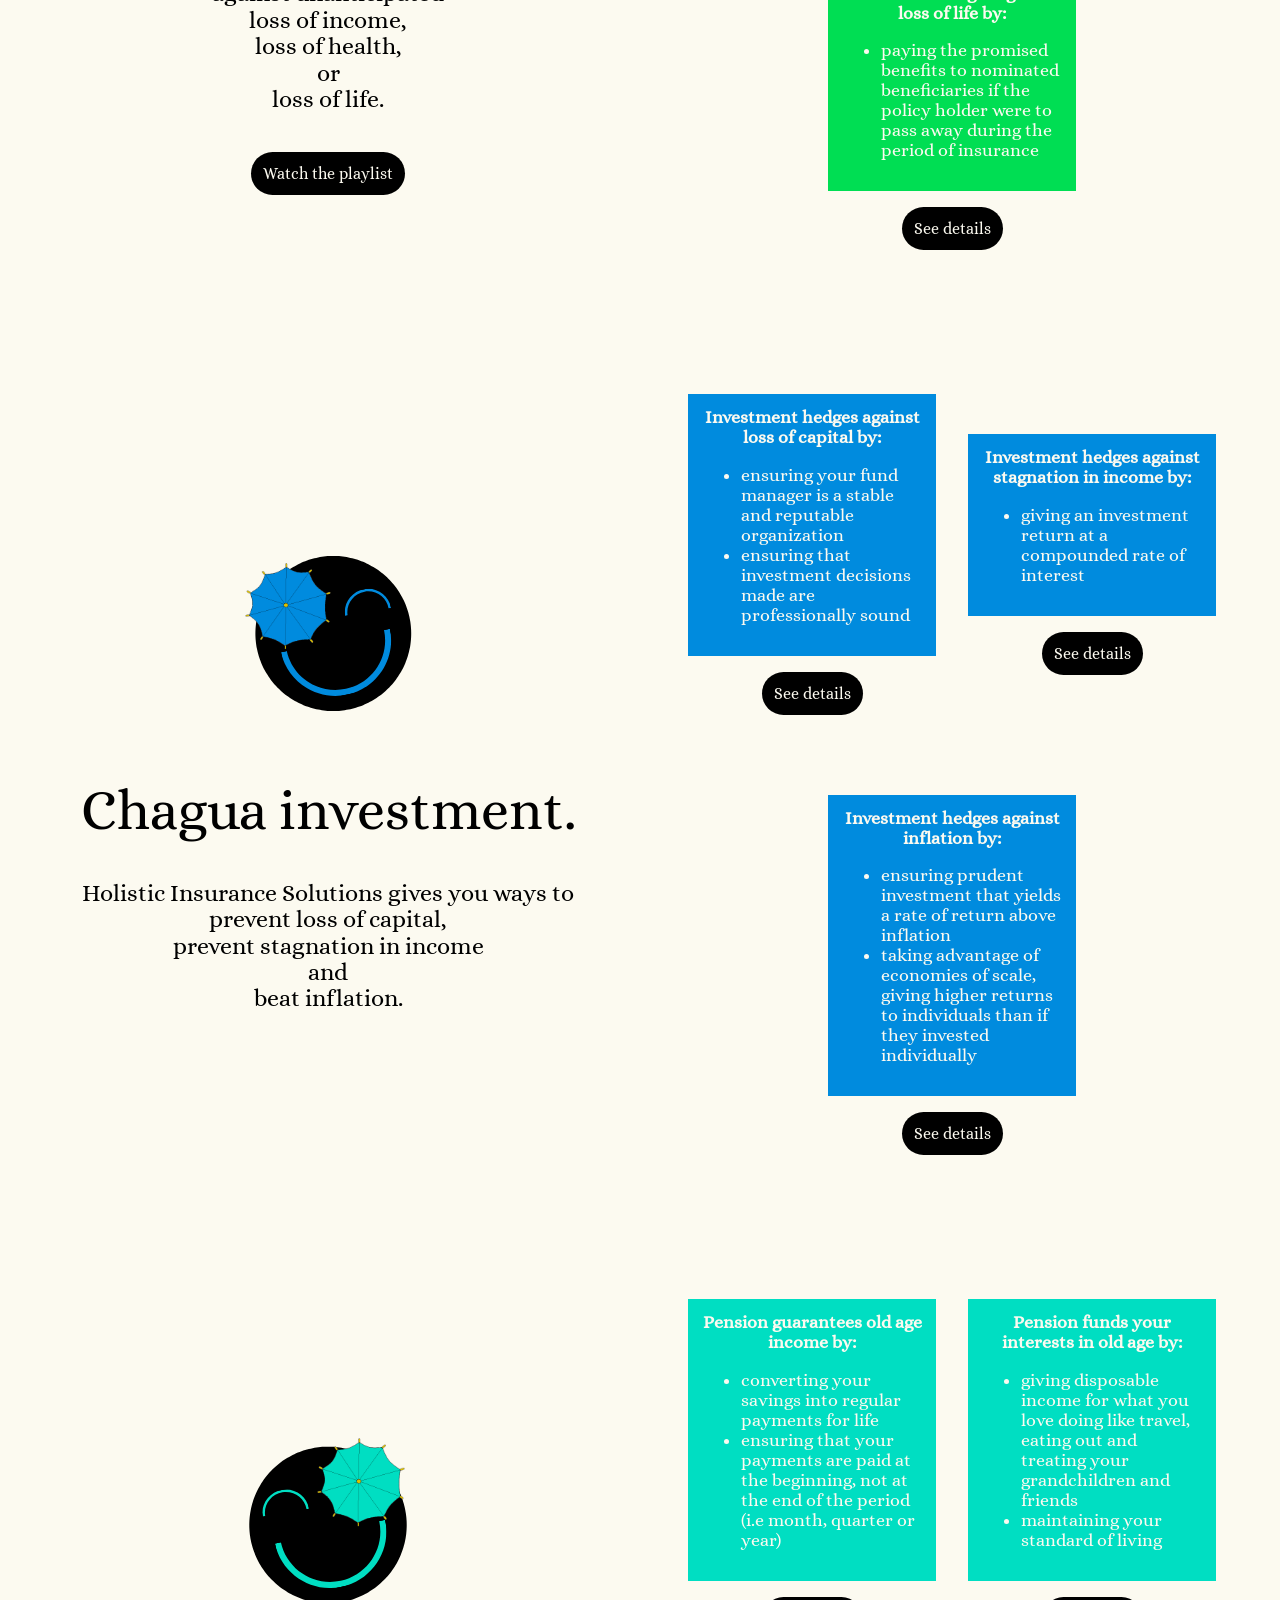
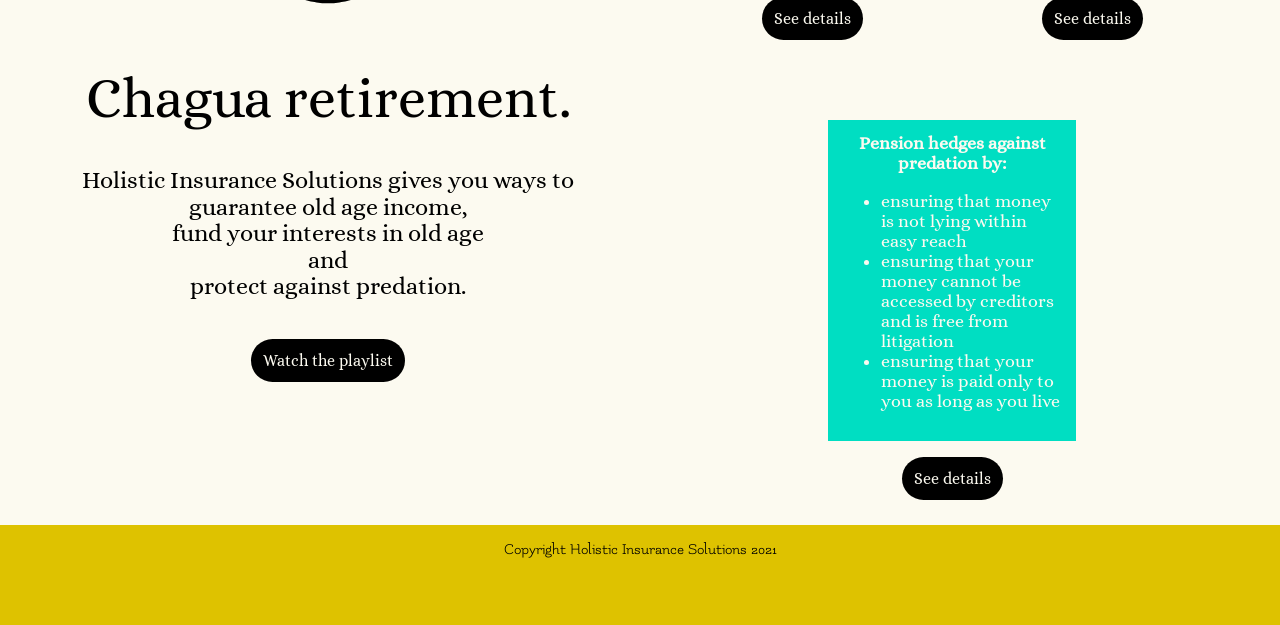
==== commit 7c2d438e: "Update index.html" ====
--- a/index.html
+++ b/index.html
@@ -123,7 +123,7 @@
                     <div id="grid-row">
                         <div id="col" class="card">
                             <div style="background-color: #00DE53; color: #FCFAF0; padding: 0.75em; font-size: 1.1em;">
-                                <strong>Insurance protects against loss of income by:</strong>
+                                <strong>Insurance hedges against loss of income by:</strong>
                                 <ul style="text-align: left;">
                                     <li>allowing the policy holder to use their policy after 3 years as collateral for a loan</li>
                                     <li>providing the option of a lumpsum cash benefit in event of accidental disability or death</li>
@@ -133,7 +133,7 @@
                         </div>
                         <div id="col" class="card">
                             <div style="background-color: #00DE53; color: #FCFAF0; padding: 0.75em; font-size: 1.1em;">
-                                <strong>Insurance protects against loss of health by:</strong>
+                                <strong>Insurance hedges against loss of health by:</strong>
                                 <ul style="text-align: left;">
                                     <li>ensuring that the policy terms remain the same despite deterioration in health status</li>
                                     <li>meeting medical bills in the event of an accident (the Personal Accident cover)</li>
@@ -145,7 +145,7 @@
                     <div id="grid-row">
                         <div id="col" class="card">
                             <div style="background-color: #00DE53; color: #FCFAF0; padding: 0.75em; font-size: 1.1em;">
-                                <strong>Insurance protects against loss of life by:</strong>
+                                <strong>Insurance hedges against loss of life by:</strong>
                                 <ul style="text-align: left;">
                                     <li>paying the promised benefits to nominated beneficiaries if the policy holder were to pass away during the period of insurance</li>
                                 </ul>
@@ -172,7 +172,7 @@
                                     <li>ensuring that investment decisions made are professionally sound</li>
                                 </ul>
                             </div>
-                            <a href="https://bit.ly/investment-vs-capital-loss"><button>See details</button></a>
+                            <a href="#"><button>See details</button></a>
                         </div>
                         <div id="col" class="card">
                             <div style="background-color: #008BDE; color: #FCFAF0; padding: 0.75em; font-size: 1.1em;">
@@ -181,7 +181,7 @@
                                     <li>giving an investment return at a compounded rate of interest</li>
                                 </ul>
                             </div>
-                            <a href="https://bit.ly/investment-vs-income-stagnation"><button>See details</button></a>
+                            <a href="#"><button>See details</button></a>
                         </div>
                     </div>
                     <div id="grid-row">
@@ -193,7 +193,7 @@
                                     <li>taking advantage of economies of scale, giving higher returns to individuals than if they invested individually</li>
                                 </ul>
                             </div>
-                            <a href="https://bit.ly/investment-vs-inflation"><button>See details</button></a>
+                            <a href="#"><button>See details</button></a>
                         </div>
                     </div>
                 </div>
@@ -204,6 +204,7 @@
                     <h1>Chagua retirement.</h1>
                     <p>Holistic Insurance Solutions gives you ways to<br>guarantee old age income,<br>
                         fund your interests in old age<br>and<br>protect against predation.</p>
+                    <a href="https://www.youtube.com/watch?v=AdmbWMxz0FU&list=PLQlivr0rQH48BIrIDEkmXQuGMM2tcPjvT"><button>Watch the playlist</button></a>
                 </div>
                 <div id="col" class="description">
                     <div id="grid-row">
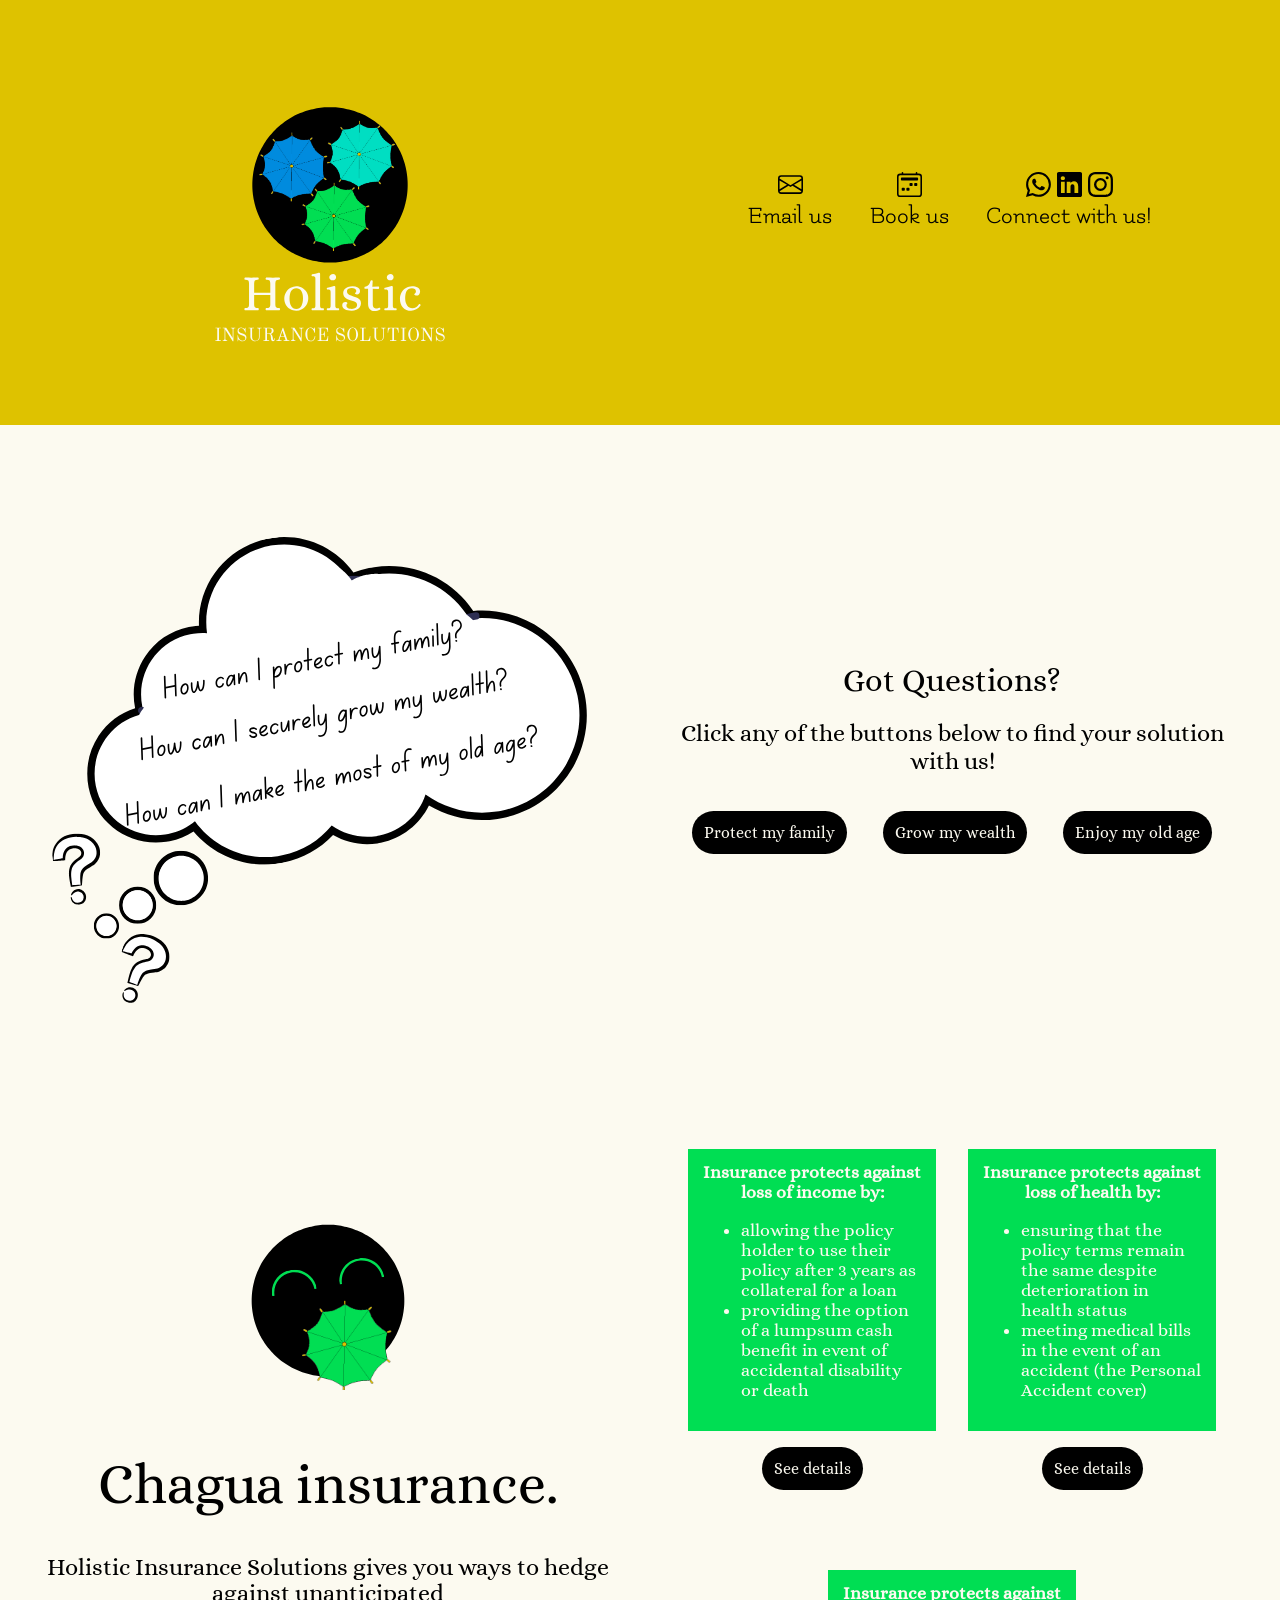
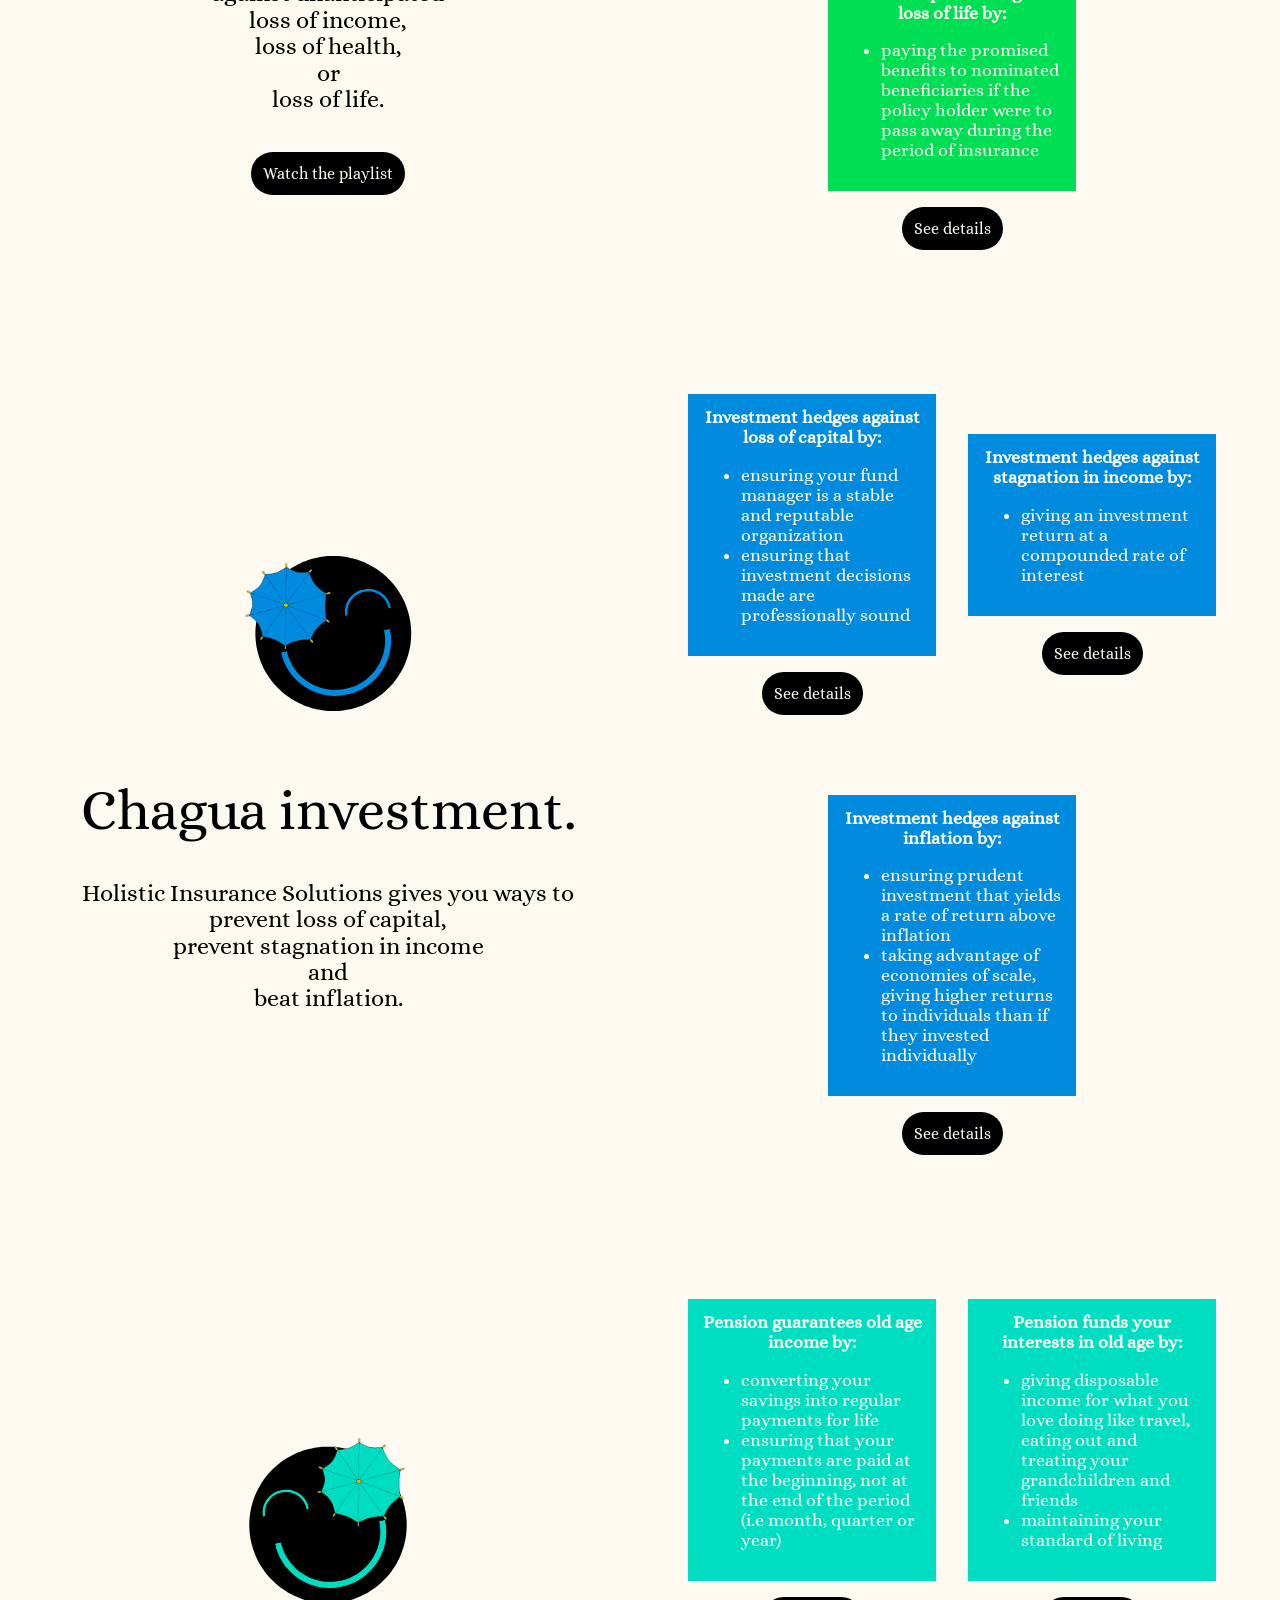
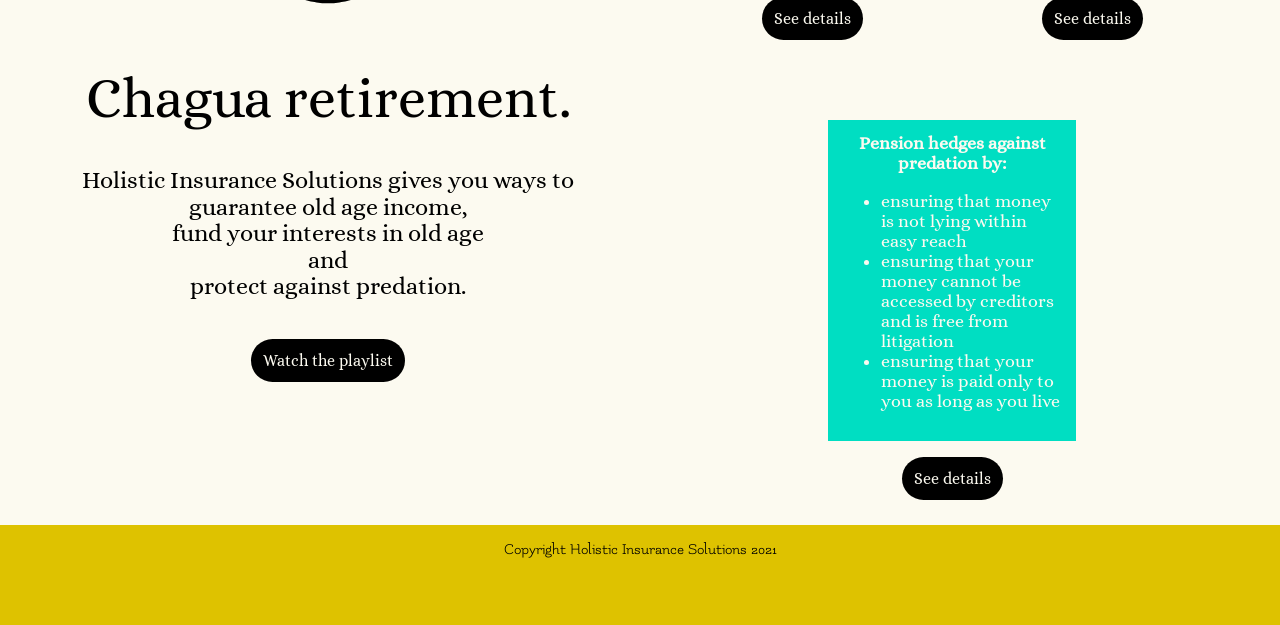
==== commit 42a3b073: "Merge branch 'master' of https://github.com/Holistic-Insurance-Solutions/Holistic-Insurance-Solution" ====
--- a/index.html
+++ b/index.html
@@ -123,7 +123,7 @@
                     <div id="grid-row">
                         <div id="col" class="card">
                             <div style="background-color: #00DE53; color: #FCFAF0; padding: 0.75em; font-size: 1.1em;">
-                                <strong>Insurance hedges against loss of income by:</strong>
+                                <strong>Insurance protects against loss of income by:</strong>
                                 <ul style="text-align: left;">
                                     <li>allowing the policy holder to use their policy after 3 years as collateral for a loan</li>
                                     <li>providing the option of a lumpsum cash benefit in event of accidental disability or death</li>
@@ -133,7 +133,7 @@
                         </div>
                         <div id="col" class="card">
                             <div style="background-color: #00DE53; color: #FCFAF0; padding: 0.75em; font-size: 1.1em;">
-                                <strong>Insurance hedges against loss of health by:</strong>
+                                <strong>Insurance protects against loss of health by:</strong>
                                 <ul style="text-align: left;">
                                     <li>ensuring that the policy terms remain the same despite deterioration in health status</li>
                                     <li>meeting medical bills in the event of an accident (the Personal Accident cover)</li>
@@ -145,7 +145,7 @@
                     <div id="grid-row">
                         <div id="col" class="card">
                             <div style="background-color: #00DE53; color: #FCFAF0; padding: 0.75em; font-size: 1.1em;">
-                                <strong>Insurance hedges against loss of life by:</strong>
+                                <strong>Insurance protects against loss of life by:</strong>
                                 <ul style="text-align: left;">
                                     <li>paying the promised benefits to nominated beneficiaries if the policy holder were to pass away during the period of insurance</li>
                                 </ul>
@@ -172,7 +172,7 @@
                                     <li>ensuring that investment decisions made are professionally sound</li>
                                 </ul>
                             </div>
-                            <a href="#"><button>See details</button></a>
+                            <a href="https://bit.ly/investment-vs-capital-loss"><button>See details</button></a>
                         </div>
                         <div id="col" class="card">
                             <div style="background-color: #008BDE; color: #FCFAF0; padding: 0.75em; font-size: 1.1em;">
@@ -181,7 +181,7 @@
                                     <li>giving an investment return at a compounded rate of interest</li>
                                 </ul>
                             </div>
-                            <a href="#"><button>See details</button></a>
+                            <a href="https://bit.ly/investment-vs-income-stagnation"><button>See details</button></a>
                         </div>
                     </div>
                     <div id="grid-row">
@@ -193,7 +193,7 @@
                                     <li>taking advantage of economies of scale, giving higher returns to individuals than if they invested individually</li>
                                 </ul>
                             </div>
-                            <a href="#"><button>See details</button></a>
+                            <a href="https://bit.ly/investment-vs-inflation"><button>See details</button></a>
                         </div>
                     </div>
                 </div>
